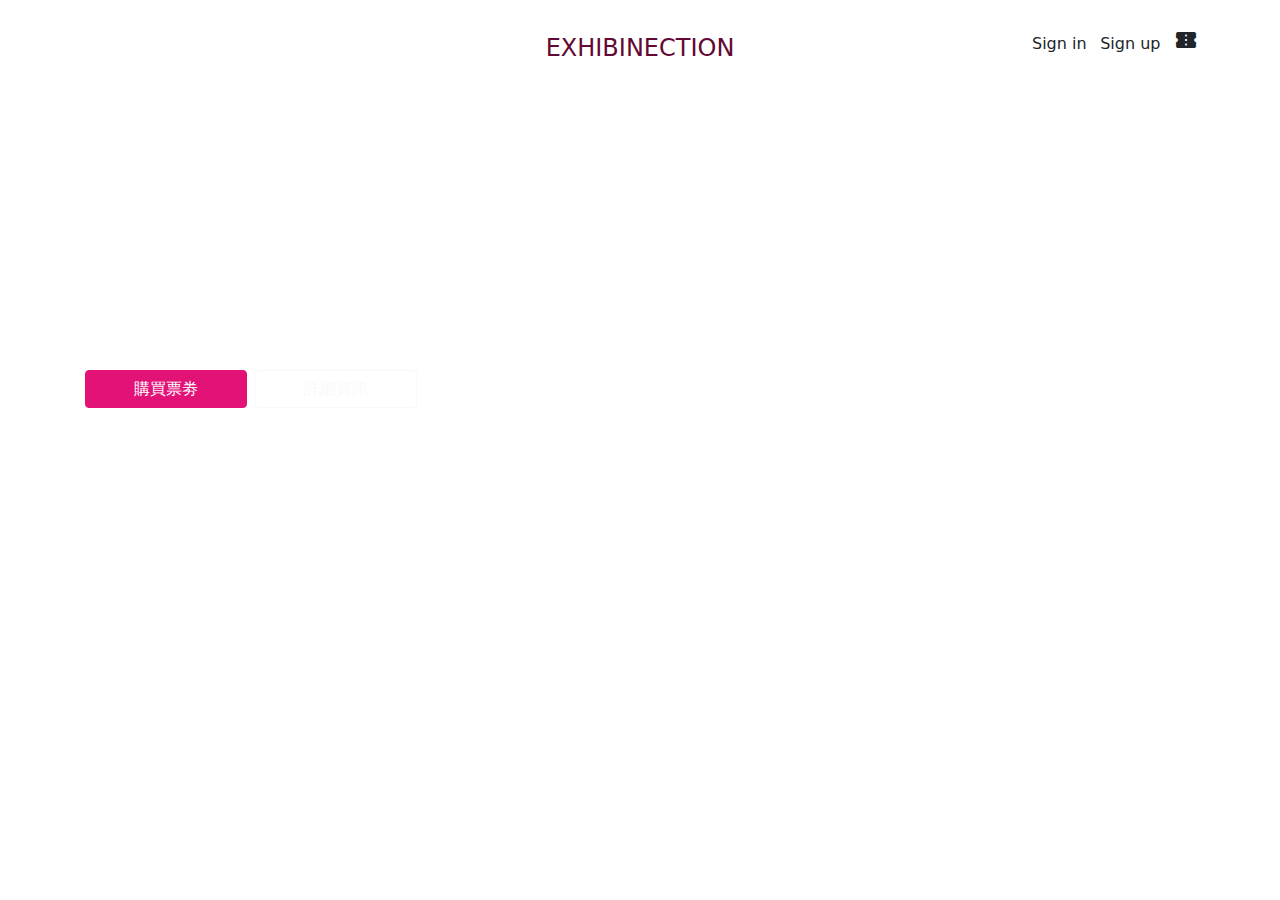
==== index.html @ f2b7a9b5 "Update 2021-08-12T16:25:32.606Z" ====
<!DOCTYPE html>
<html lang="en">

  <head>
    <meta charset="UTF-8">
    <meta name="viewport" content="width=device-width, initial-scale=1.0">
    <meta http-equiv="X-UA-Compatible" content="ie=edge">
    <title>Boostrap Index</title>
    <link href="https://fonts.googleapis.com/icon?family=Material+Icons+Outlined" rel="stylesheet">
    <link href="https://fonts.googleapis.com/icon?family=Material+Icons" rel="stylesheet">
    <link rel="stylesheet" href="https://cdnjs.cloudflare.com/ajax/libs/font-awesome/5.13.0/css/all.min.css" />
    <link rel="stylesheet" href="./assets/style/all.css">
  </head>

  <body>
    <header>
      <div class="container pt-6 pb-6">
        <div class="row justify-content-end align-items-center">
          <h1 class="col-md-8 text-primary text-center">EXHIBINECTION</h1>
          <ul class="col-md-2 d-flex justify-content-between align-items-center list-unstyled">
            <li><a href="#" class="text-dark">Sign in</a></li>
            <li><a href="#" class="text-dark">Sign up</a></li>
            <li><a href="#" class="text-dark"><span class="material-icons">
              confirmation_number
              </span></a></li>
          </ul>
        </div>
      </div>
      <div class="row">
        <div class="banner col-md-12 d-flex align-items-center">
          <div class="container d-flex flex-column">
            <h2 class="text-white fw-bold fz-2 mb-2">台北當代藝術展</h2>
            <p class="text-white fw-bold fz-20 mb-3">01 JUN - 31 OCT</p>
            <div class="d-flex">
              <button type="button" class="btn btn-pink me-2 ps-5 pe-5">購買票劵</button>
              <button type="button" class="btn btn-outline-light ps-5 pe-5">詳細資訊</button>
            </div>
          </div>
        </div>
      </div>
    </header>

    
<div class="container">

</div>


    <footer class="footer">
    </footer>

    <script src="./assets/js/vendors.js"></script>
    <script src="./assets/js/all.js"></script>
  </body>

</html>
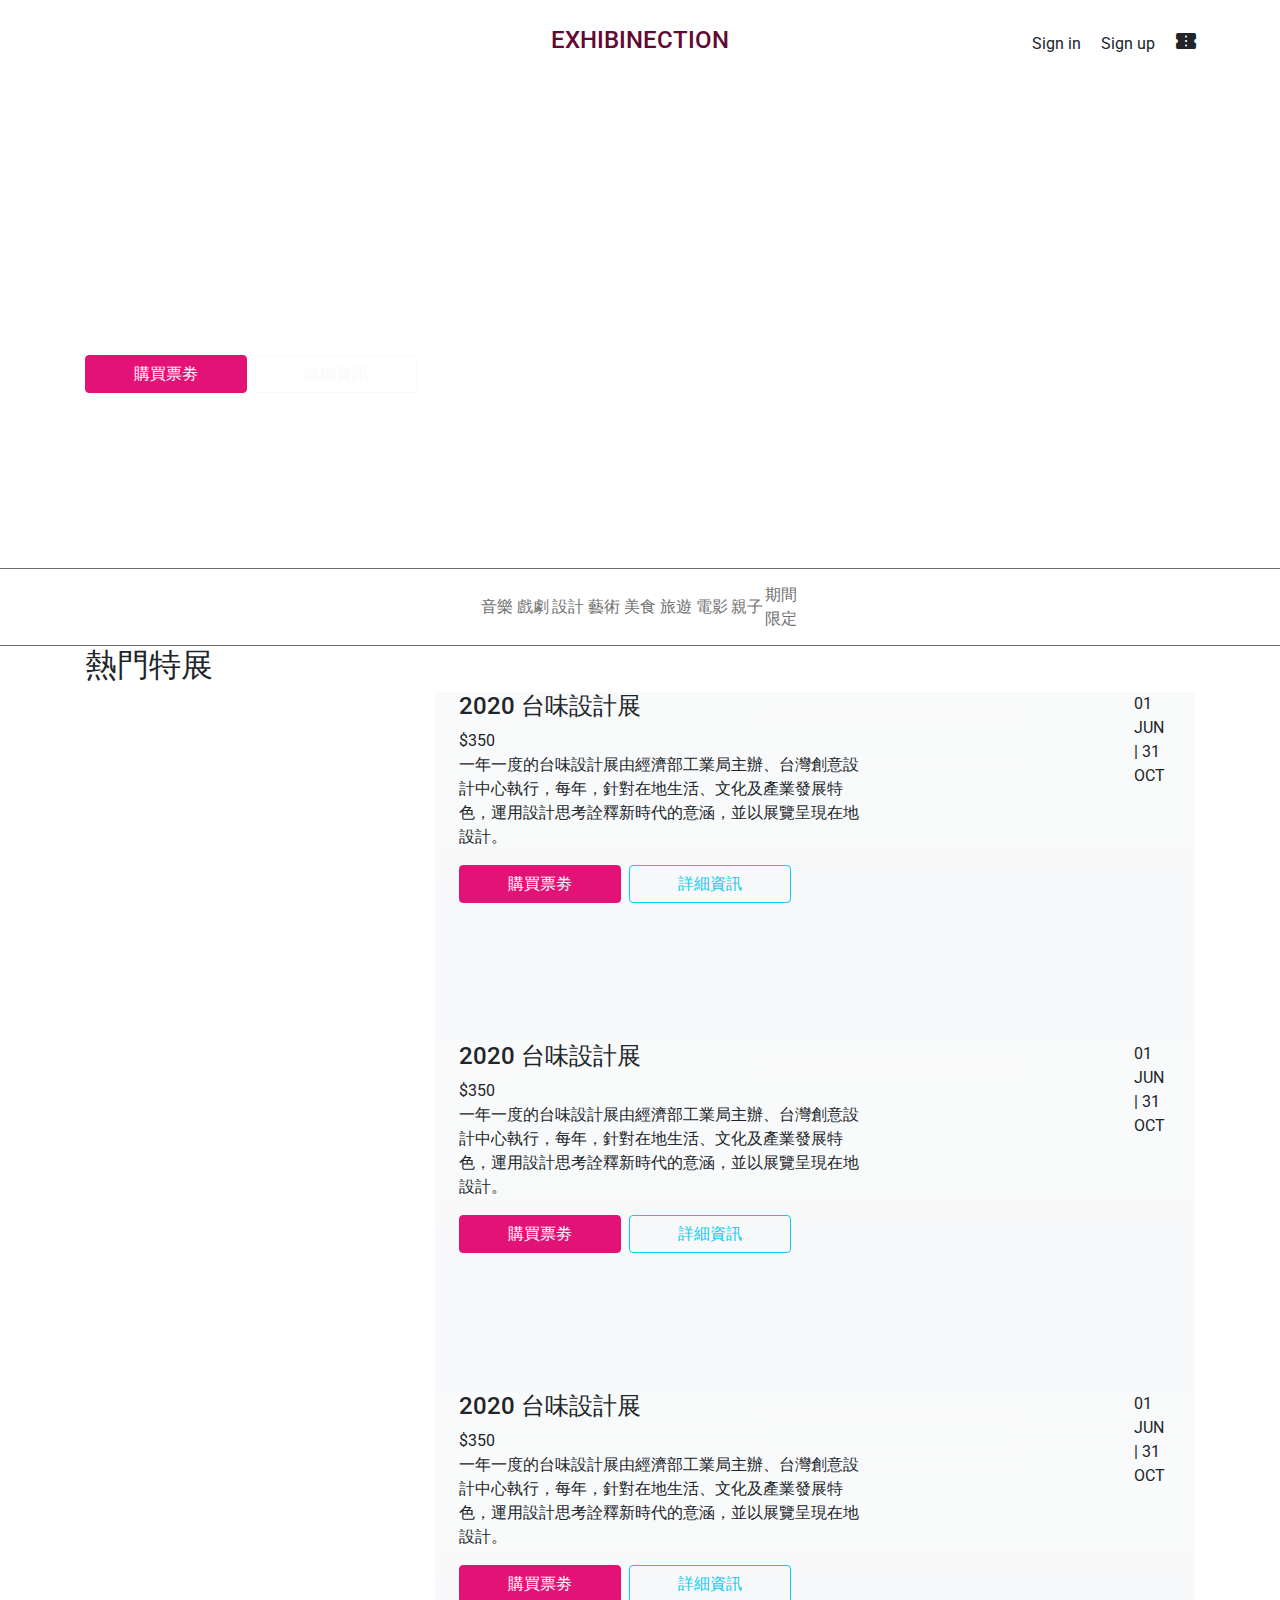
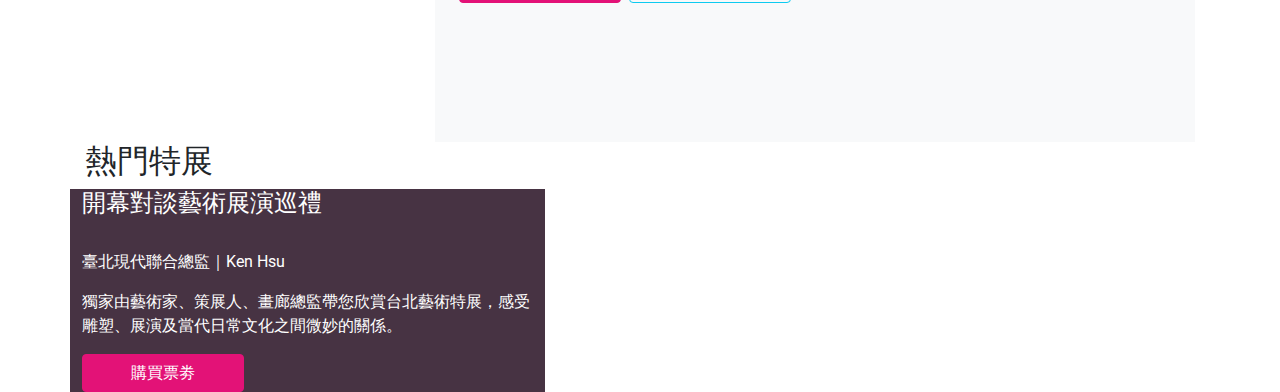
==== commit 44cdadb2: "Update 2021-08-13T16:10:52.400Z" ====
--- a/index.html
+++ b/index.html
@@ -1,56 +1,149 @@
 <!DOCTYPE html>
 <html lang="en">
 
-  <head>
-    <meta charset="UTF-8">
-    <meta name="viewport" content="width=device-width, initial-scale=1.0">
-    <meta http-equiv="X-UA-Compatible" content="ie=edge">
-    <title>Boostrap Index</title>
-    <link href="https://fonts.googleapis.com/icon?family=Material+Icons+Outlined" rel="stylesheet">
-    <link href="https://fonts.googleapis.com/icon?family=Material+Icons" rel="stylesheet">
-    <link rel="stylesheet" href="https://cdnjs.cloudflare.com/ajax/libs/font-awesome/5.13.0/css/all.min.css" />
-    <link rel="stylesheet" href="./assets/style/all.css">
-  </head>
+<head>
+  <meta charset="UTF-8">
+  <meta name="viewport" content="width=device-width, initial-scale=1.0">
+  <meta http-equiv="X-UA-Compatible" content="ie=edge">
+  <title>
+    Boostrap Index
+  </title>
+  <link rel="preconnect" href="https://fonts.googleapis.com">
+  <link rel="preconnect" href="https://fonts.gstatic.com" crossorigin>
+  <link
+    href="https://fonts.googleapis.com/css2?family=Roboto:ital,wght@0,400;0,500;0,700;1,300;1,400;1,500;1,700&display=swap"
+    rel="stylesheet">
+  <link href="https://fonts.googleapis.com/icon?family=Material+Icons+Outlined" rel="stylesheet">
+  <link href="https://fonts.googleapis.com/icon?family=Material+Icons" rel="stylesheet">
+  <link rel="stylesheet" href="https://cdnjs.cloudflare.com/ajax/libs/font-awesome/5.13.0/css/all.min.css" />
+  <link rel="stylesheet" href="./assets/style/all.css">
+</head>
 
-  <body>
-    <header>
-      <div class="container pt-6 pb-6">
-        <div class="row justify-content-end align-items-center">
-          <h1 class="col-md-8 text-primary text-center">EXHIBINECTION</h1>
-          <ul class="col-md-2 d-flex justify-content-between align-items-center list-unstyled">
-            <li><a href="#" class="text-dark">Sign in</a></li>
-            <li><a href="#" class="text-dark">Sign up</a></li>
-            <li><a href="#" class="text-dark"><span class="material-icons">
-              confirmation_number
+<body>
+  <header>
+    <div class="container pt-6 pb-6">
+      <div class="row justify-content-end align-items-center">
+        <h1 class="col-md-8 text-primary text-center">EXHIBINECTION</h1>
+        <ul class="col-md-2 d-flex justify-content-between align-items-center list-unstyled">
+          <li><a href="#" class="text-dark">Sign in</a></li>
+          <li><a href="#" class="text-dark">Sign up</a></li>
+          <li><a href="#" class="text-dark"><span class="material-icons">
+                confirmation_number
               </span></a></li>
-          </ul>
-        </div>
+        </ul>
       </div>
-      <div class="row">
-        <div class="banner col-md-12 d-flex align-items-center">
-          <div class="container d-flex flex-column">
-            <h2 class="text-white fw-bold fz-2 mb-2">台北當代藝術展</h2>
-            <p class="text-white fw-bold fz-20 mb-3">01 JUN - 31 OCT</p>
-            <div class="d-flex">
-              <button type="button" class="btn btn-pink me-2 ps-5 pe-5">購買票劵</button>
-              <button type="button" class="btn btn-outline-light ps-5 pe-5">詳細資訊</button>
-            </div>
+    </div>
+    <div class="row">
+      <div class="banner col-md-12 d-flex align-items-center">
+        <div class="container d-flex flex-column">
+          <h2 class="text-white fw-bold fz-2 mb-2">台北當代藝術展</h2>
+          <p class="text-white fw-bold fz-20 mb-3">01 JUN - 31 OCT</p>
+          <div class="d-flex">
+            <button type="button" class="btn btn-pink me-2 ps-5 pe-5">購買票劵</button>
+            <button type="button" class="btn btn-outline-light ps-5 pe-5">詳細資訊</button>
           </div>
         </div>
       </div>
-    </header>
+    </div>
+    <div class="row border border-gray70 d-flex justify-content-around align-items-center">
+      <ul class="menulist col-md-8 d-flex justify-content-around align-items-center list-unstyled">
+        <li><a href="#">音樂</a></li>
+        <li><a href="#">戲劇</a></li>
+        <li><a href="#">設計</a></li>
+        <li><a href="#">藝術</a></li>
+        <li><a href="#">美食</a></li>
+        <li><a href="#">旅遊</a></li>
+        <li><a href="#">電影</a></li>
+        <li><a href="#">親子</a></li>
+        <li><a href="#">期間限定</a></li>
+      </ul>
+    </div>
+  </header>
 
-    
+  
 <div class="container">
-
+    <h2>熱門特展</h2>
+    <div class="row">
+        <div class="col-md-4 product__0"></div>
+        <div class="row col-md-8 justify-content-between bg-light bg-gradient">
+            <div class="col-md-7">
+                <h4>2020 台味設計展</h4>
+                <span>$350</span>
+                <p>
+                    一年一度的台味設計展由經濟部工業局主辦、台灣創意設計中心執行，每年，針對在地生活、文化及產業發展特色，運用設計思考詮釋新時代的意涵，並以展覽呈現在地設計。
+                </p>
+                <div class="d-flex">
+                    <button type="button" class="btn btn-pink me-2 ps-5 pe-5">購買票劵</button>
+                    <button type="button" class="btn btn-outline-info ps-5 pe-5">詳細資訊</button>
+                  </div>
+            </div>
+            <div class="col-md-1">
+                <p>01 JUN | 31 OCT</p>
+                <img src="https://raw.githubusercontent.com/hexschool/webLayoutTraining1st/master/exhibition-week6/facebook-24px.svg" alt="">
+            </div>
+        </div>
+    </div>
+    <div class="row">
+        <div class="col-md-4 product__1"></div>
+        <div class="row col-md-8 justify-content-between bg-light bg-gradient">
+            <div class="col-md-7">
+                <h4>2020 台味設計展</h4>
+                <span>$350</span>
+                <p>
+                    一年一度的台味設計展由經濟部工業局主辦、台灣創意設計中心執行，每年，針對在地生活、文化及產業發展特色，運用設計思考詮釋新時代的意涵，並以展覽呈現在地設計。
+                </p>
+                <div class="d-flex">
+                    <button type="button" class="btn btn-pink me-2 ps-5 pe-5">購買票劵</button>
+                    <button type="button" class="btn btn-outline-info ps-5 pe-5">詳細資訊</button>
+                  </div>
+            </div>
+            <div class="col-md-1">
+                <p>01 JUN | 31 OCT</p>
+                <img src="https://raw.githubusercontent.com/hexschool/webLayoutTraining1st/master/exhibition-week6/facebook-24px.svg" alt="">
+            </div>
+        </div>
+    </div>
+    <div class="row">
+        <div class="col-md-4 product__2"></div>
+        <div class="row col-md-8 justify-content-between bg-light bg-gradient">
+            <div class="col-md-7">
+                <h4>2020 台味設計展</h4>
+                <span>$350</span>
+                <p>
+                    一年一度的台味設計展由經濟部工業局主辦、台灣創意設計中心執行，每年，針對在地生活、文化及產業發展特色，運用設計思考詮釋新時代的意涵，並以展覽呈現在地設計。
+                </p>
+                <div class="d-flex">
+                    <button type="button" class="btn btn-pink me-2 ps-5 pe-5">購買票劵</button>
+                    <button type="button" class="btn btn-outline-info ps-5 pe-5">詳細資訊</button>
+                  </div>
+            </div>
+            <div class="col-md-1">
+                <p>01 JUN | 31 OCT</p>
+                <img src="https://raw.githubusercontent.com/hexschool/webLayoutTraining1st/master/exhibition-week6/facebook-24px.svg" alt="">
+            </div>
+        </div>
+    </div>
+    <h2>熱門特展</h2>
+    <div class="row banner__2">
+        <div class="col-md-5 bg-purple text-white">
+            <div class="d-flex">
+                <h4>開幕對談</h4>
+                <h4>藝術展演巡禮</h4>
+            </div>
+            <img src="https://raw.githubusercontent.com/hexschool/webLayoutTraining1st/master/exhibition-week6/people.png" alt="">
+            <p>臺北現代聯合總監｜Ken Hsu</p>
+            <p>獨家由藝術家、策展人、畫廊總監帶您欣賞台北藝術特展，感受雕塑、展演及當代日常文化之間微妙的關係。</p>
+            <button type="button" class="btn btn-pink me-2 ps-5 pe-5">購買票劵</button>
+        </div>
+        <div class="col-md-7"></div>
+    </div>
 </div>
-
 
     <footer class="footer">
     </footer>
 
     <script src="./assets/js/vendors.js"></script>
     <script src="./assets/js/all.js"></script>
-  </body>
+</body>
 
 </html>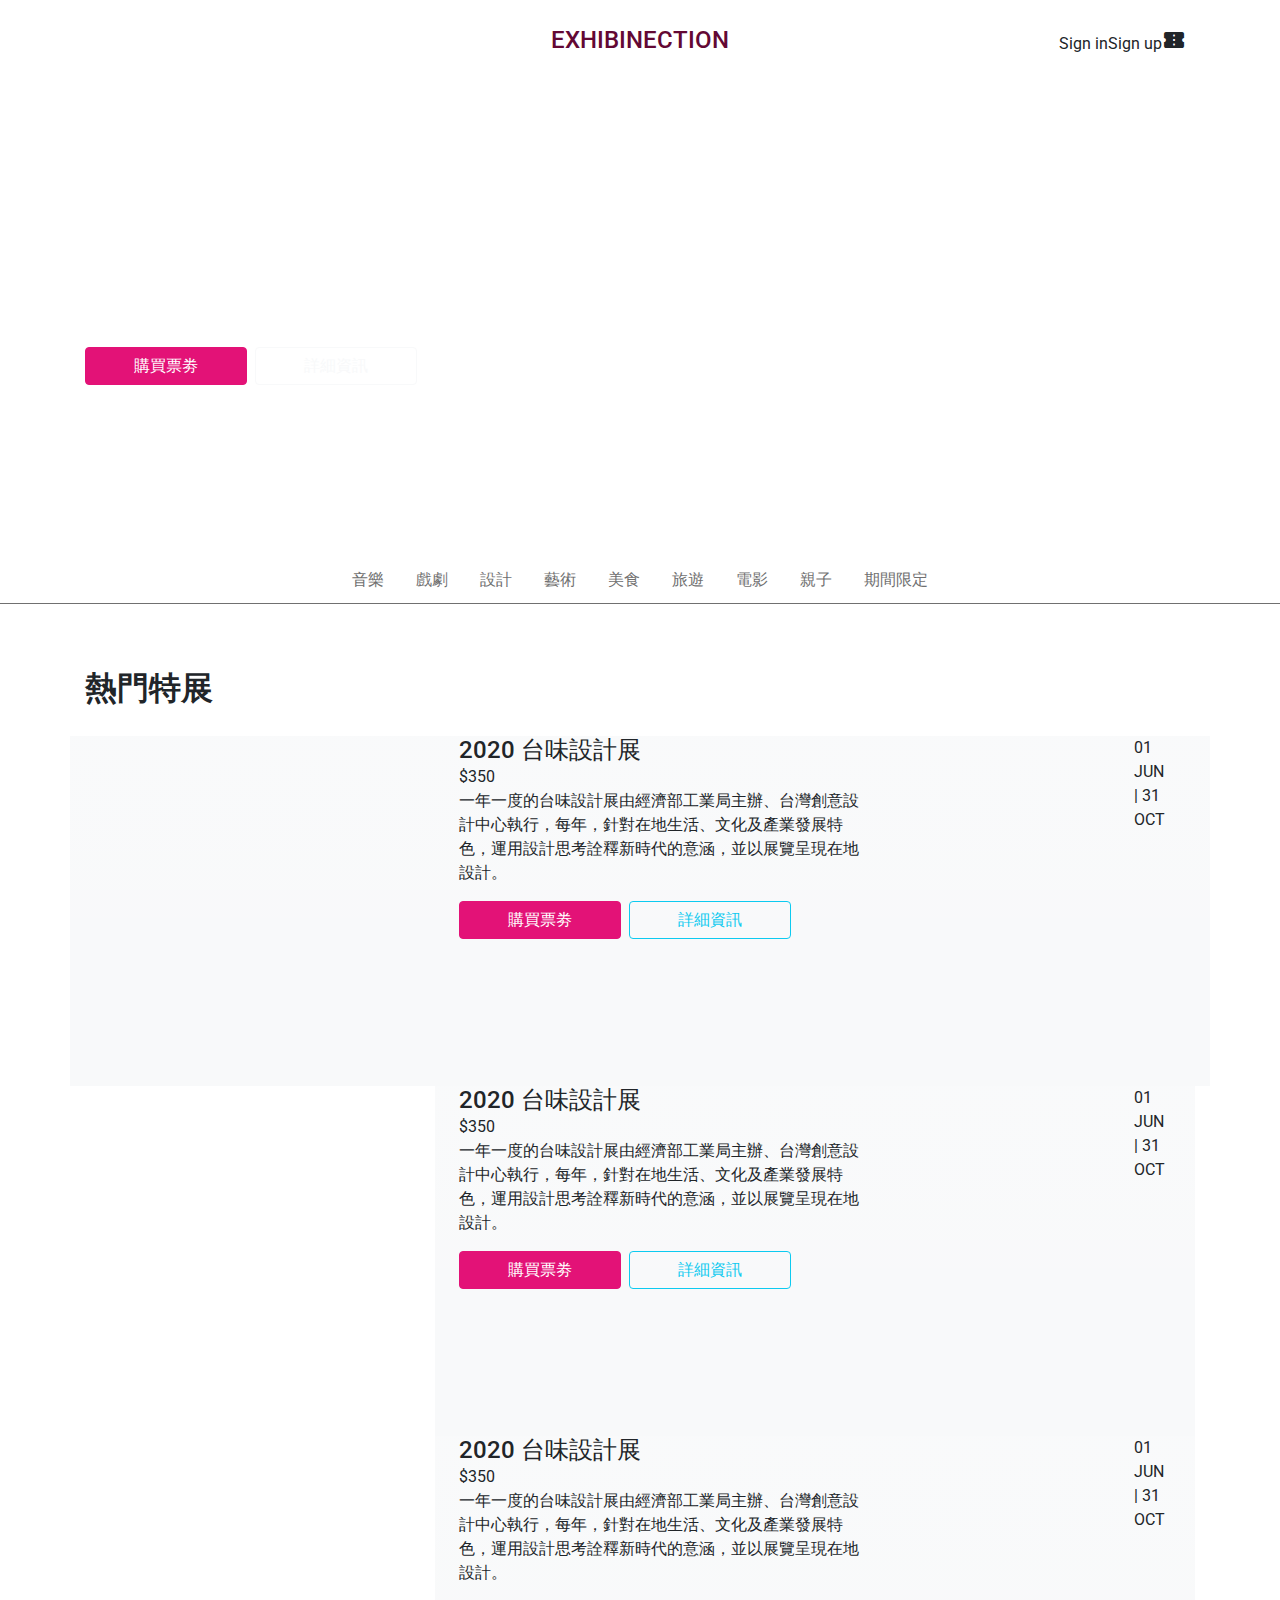
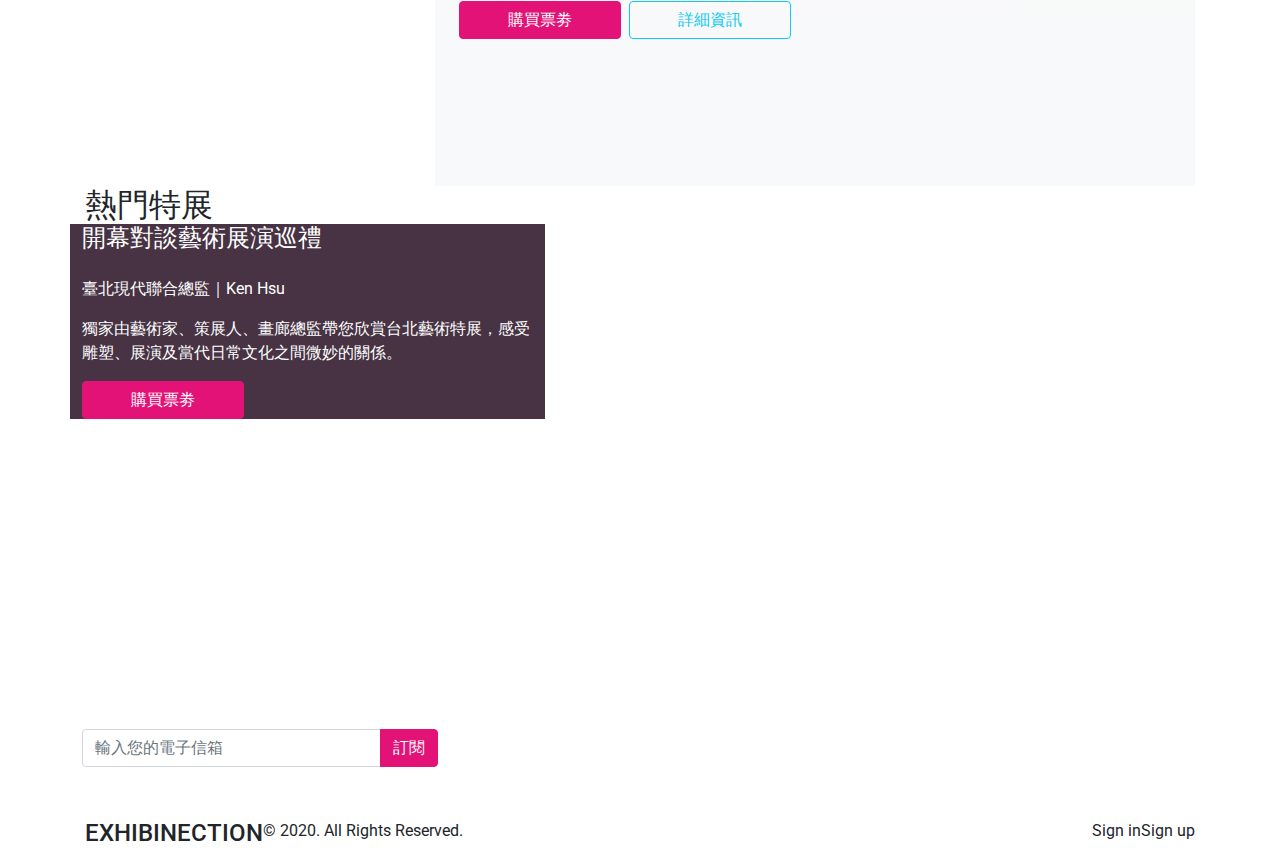
==== commit 6fa932f3: "Update 2021-08-14T08:06:49.112Z" ====
--- a/index.html
+++ b/index.html
@@ -21,51 +21,47 @@
 
 <body>
   <header>
-    <div class="container pt-6 pb-6">
-      <div class="row justify-content-end align-items-center">
-        <h1 class="col-md-8 text-primary text-center">EXHIBINECTION</h1>
-        <ul class="col-md-2 d-flex justify-content-between align-items-center list-unstyled">
-          <li><a href="#" class="text-dark">Sign in</a></li>
-          <li><a href="#" class="text-dark">Sign up</a></li>
-          <li><a href="#" class="text-dark"><span class="material-icons">
-                confirmation_number
-              </span></a></li>
-        </ul>
-      </div>
+    <div class="container d-flex justify-content-center pt-6 pb-6 position-relative">
+      <h1 class="text-primary text-center">EXHIBINECTION</h1>
+      <ul class="sign-menu d-flex justify-content-between align-items-center list-unstyled">
+        <li><a href="#" class="text-dark d-none d-md-block">Sign in</a></li>
+        <li><a href="#" class="text-dark d-none d-md-block">Sign up</a></li>
+        <li><a href="#" class="text-dark"><span class="material-icons">
+              confirmation_number
+            </span></a></li>
+      </ul>
     </div>
-    <div class="row">
-      <div class="banner col-md-12 d-flex align-items-center">
-        <div class="container d-flex flex-column">
-          <h2 class="text-white fw-bold fz-2 mb-2">台北當代藝術展</h2>
-          <p class="text-white fw-bold fz-20 mb-3">01 JUN - 31 OCT</p>
-          <div class="d-flex">
-            <button type="button" class="btn btn-pink me-2 ps-5 pe-5">購買票劵</button>
-            <button type="button" class="btn btn-outline-light ps-5 pe-5">詳細資訊</button>
-          </div>
+    <div class="banner w-100 d-flex align-items-md-center align-items-end">
+      <div class="container d-flex flex-column mb-7 mb-md-0">
+        <h2 class="text-white fw-bold fs-2 mb-2">台北當代藝術展</h2>
+        <p class="text-white fw-bold fs-20 mb-3">01 JUN - 31 OCT</p>
+        <div class="d-flex">
+          <button type="button" class="btn btn-pink me-3 me-md-2 ps-5 pe-5">購買票劵</button>
+          <button type="button" class="btn btn-outline-light ps-5 pe-5">詳細資訊</button>
         </div>
       </div>
     </div>
-    <div class="row border border-gray70 d-flex justify-content-around align-items-center">
-      <ul class="menulist col-md-8 d-flex justify-content-around align-items-center list-unstyled">
-        <li><a href="#">音樂</a></li>
-        <li><a href="#">戲劇</a></li>
-        <li><a href="#">設計</a></li>
-        <li><a href="#">藝術</a></li>
-        <li><a href="#">美食</a></li>
-        <li><a href="#">旅遊</a></li>
-        <li><a href="#">電影</a></li>
-        <li><a href="#">親子</a></li>
-        <li><a href="#">期間限定</a></li>
-      </ul>
+    <div class="nav-scroller mb-9 mb-md-10">
+      <nav class="container nav justify-content-md-center" aria-label="Secondary navigation">
+        <a class="nav-link active" aria-current="page" href="#">音樂</a>
+        <a class="nav-link" href="#">戲劇</a>
+        <a class="nav-link" href="#">設計</a>
+        <a class="nav-link" href="#">藝術</a>
+        <a class="nav-link" href="#">美食</a>
+        <a class="nav-link" href="#">旅遊</a>
+        <a class="nav-link" href="#">電影</a>
+        <a class="nav-link" href="#">親子</a>
+        <a class="nav-link" href="#">期間限定</a>
+      </nav>
     </div>
   </header>
 
   
 <div class="container">
-    <h2>熱門特展</h2>
-    <div class="row">
+    <h2 class="fw-bold fs-7 lh-3 mb-2 mb-md-4">熱門特展</h2>
+    <div class="row bg-light bg-gradient">
         <div class="col-md-4 product__0"></div>
-        <div class="row col-md-8 justify-content-between bg-light bg-gradient">
+        <div class="row col-md-8 justify-content-between ">
             <div class="col-md-7">
                 <h4>2020 台味設計展</h4>
                 <span>$350</span>
@@ -93,7 +89,7 @@
                     一年一度的台味設計展由經濟部工業局主辦、台灣創意設計中心執行，每年，針對在地生活、文化及產業發展特色，運用設計思考詮釋新時代的意涵，並以展覽呈現在地設計。
                 </p>
                 <div class="d-flex">
-                    <button type="button" class="btn btn-pink me-2 ps-5 pe-5">購買票劵</button>
+                    <button type="button" class="btn btn-pink me-3 me-md-2 ps-5 pe-5">購買票劵</button>
                     <button type="button" class="btn btn-outline-info ps-5 pe-5">詳細資訊</button>
                   </div>
             </div>
@@ -140,6 +136,32 @@
 </div>
 
     <footer class="footer">
+      <div class="foot-banner d-flex align-items-end pb-8">
+        <div class="container">
+          <div class="row">
+            <div class="col-12 col-md-4 text-white">
+              <h2>想收到最新消息嗎？ 快訂閱我們！</h2>
+              <div class="input-group mb-3">
+                <input type="text" class="form-control" placeholder="輸入您的電子信箱" aria-label="Recipient's username"
+                  aria-describedby="button-addon2">
+                <button class="btn btn-pink" type="button" id="button-addon2">訂閱</button>
+              </div>
+            </div>
+          </div>
+        </div>
+      </div>
+      <div class="container">
+        <div class="d-flex justify-content-between">
+          <div class="d-flex">
+            <h4>EXHIBINECTION</h4>
+            <p>© 2020. All Rights Reserved.</p>
+          </div>
+          <ul class="d-flex list-unstyled">
+            <li><a href="#" class="text-dark">Sign in</a></li>
+            <li><a href="#" class="text-dark">Sign up</a></li>
+          </ul>
+        </div>
+      </div>
     </footer>
 
     <script src="./assets/js/vendors.js"></script>
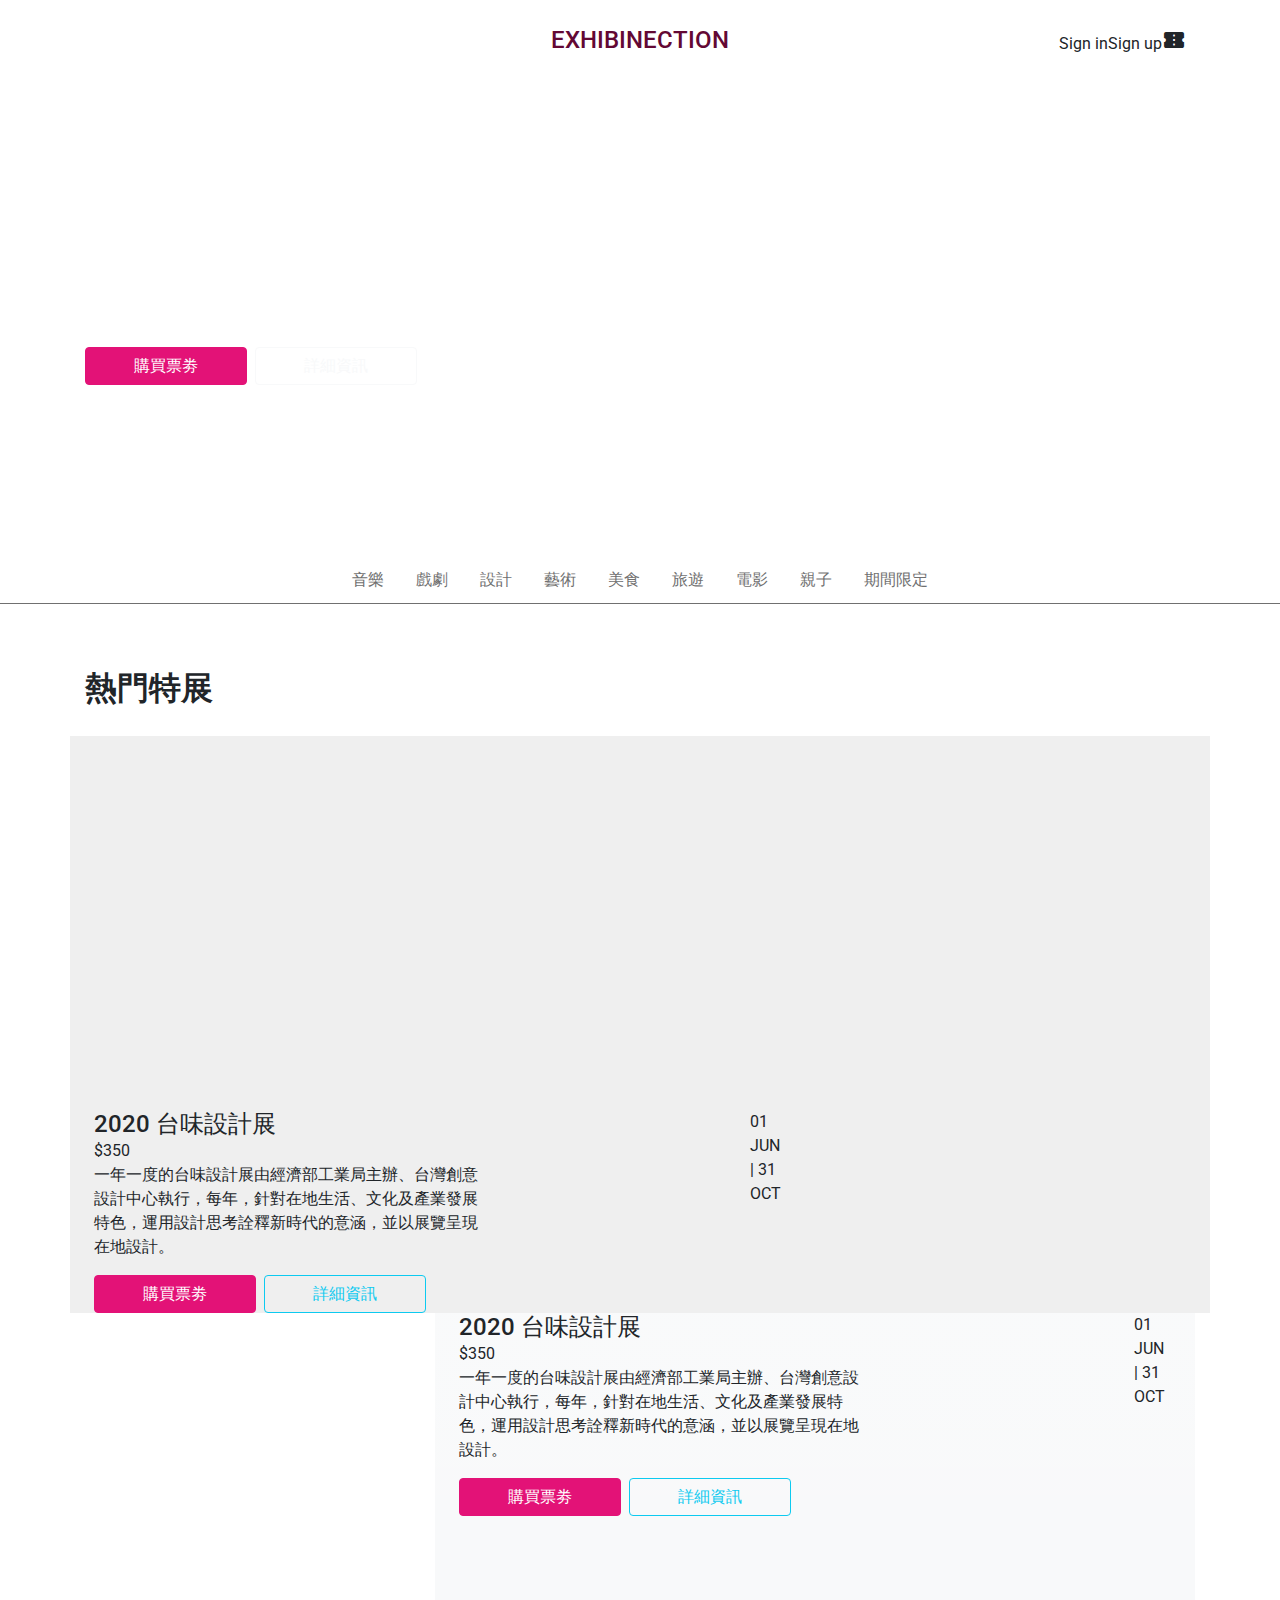
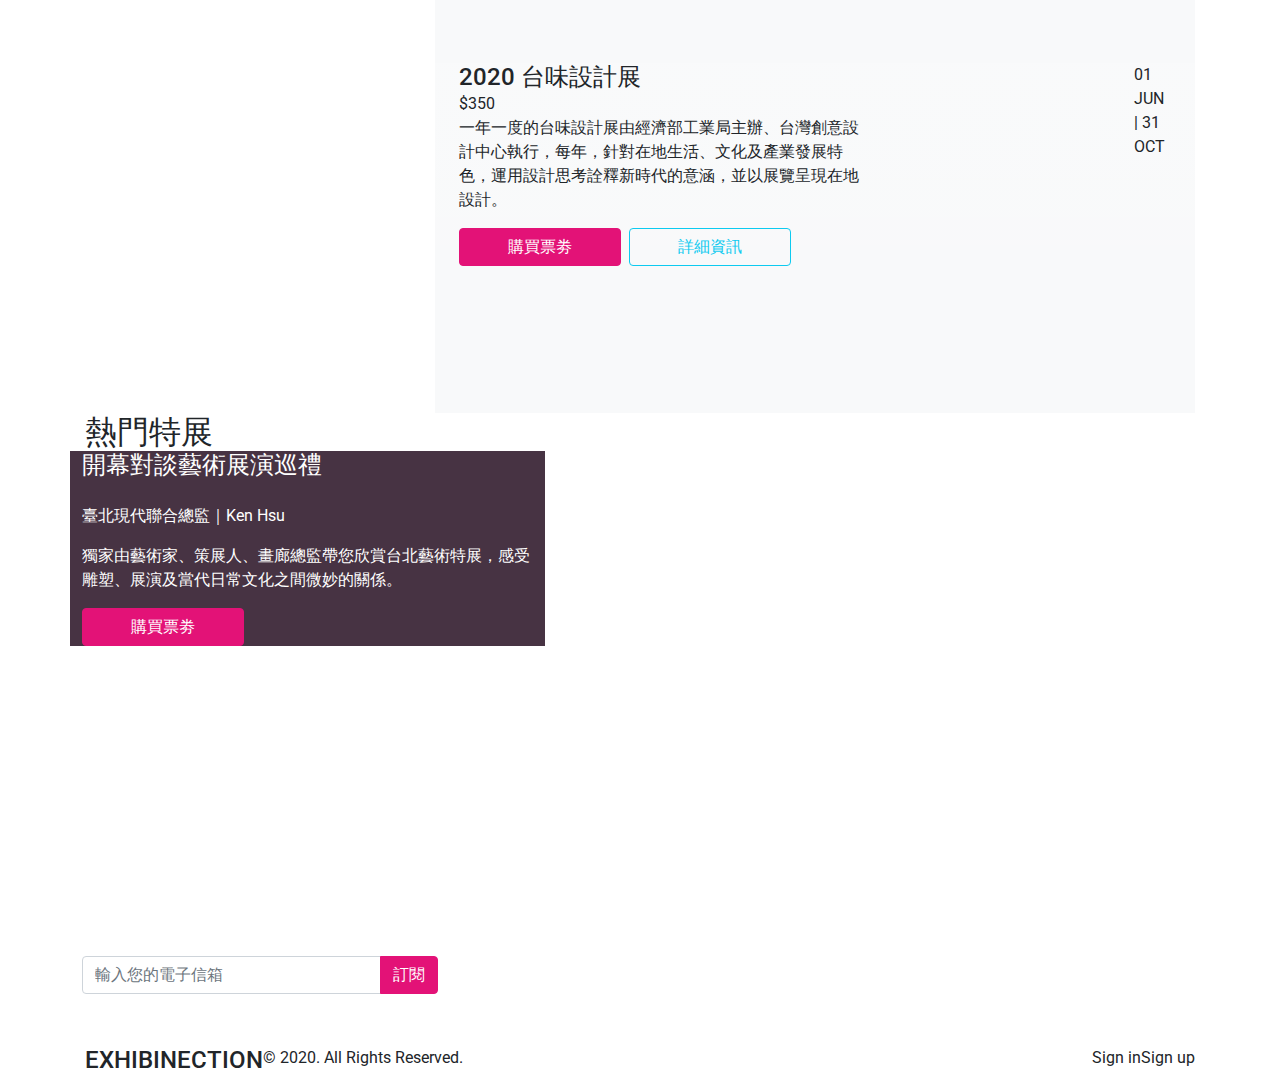
==== commit 8ce2b517: "Update 2021-08-14T08:25:40.712Z" ====
--- a/index.html
+++ b/index.html
@@ -59,8 +59,8 @@
   
 <div class="container">
     <h2 class="fw-bold fs-7 lh-3 mb-2 mb-md-4">熱門特展</h2>
-    <div class="row bg-light bg-gradient">
-        <div class="col-md-4 product__0"></div>
+    <div class="row bg-lightgray pt-4">
+        <div class="col-12 product__0"></div>
         <div class="row col-md-8 justify-content-between ">
             <div class="col-md-7">
                 <h4>2020 台味設計展</h4>
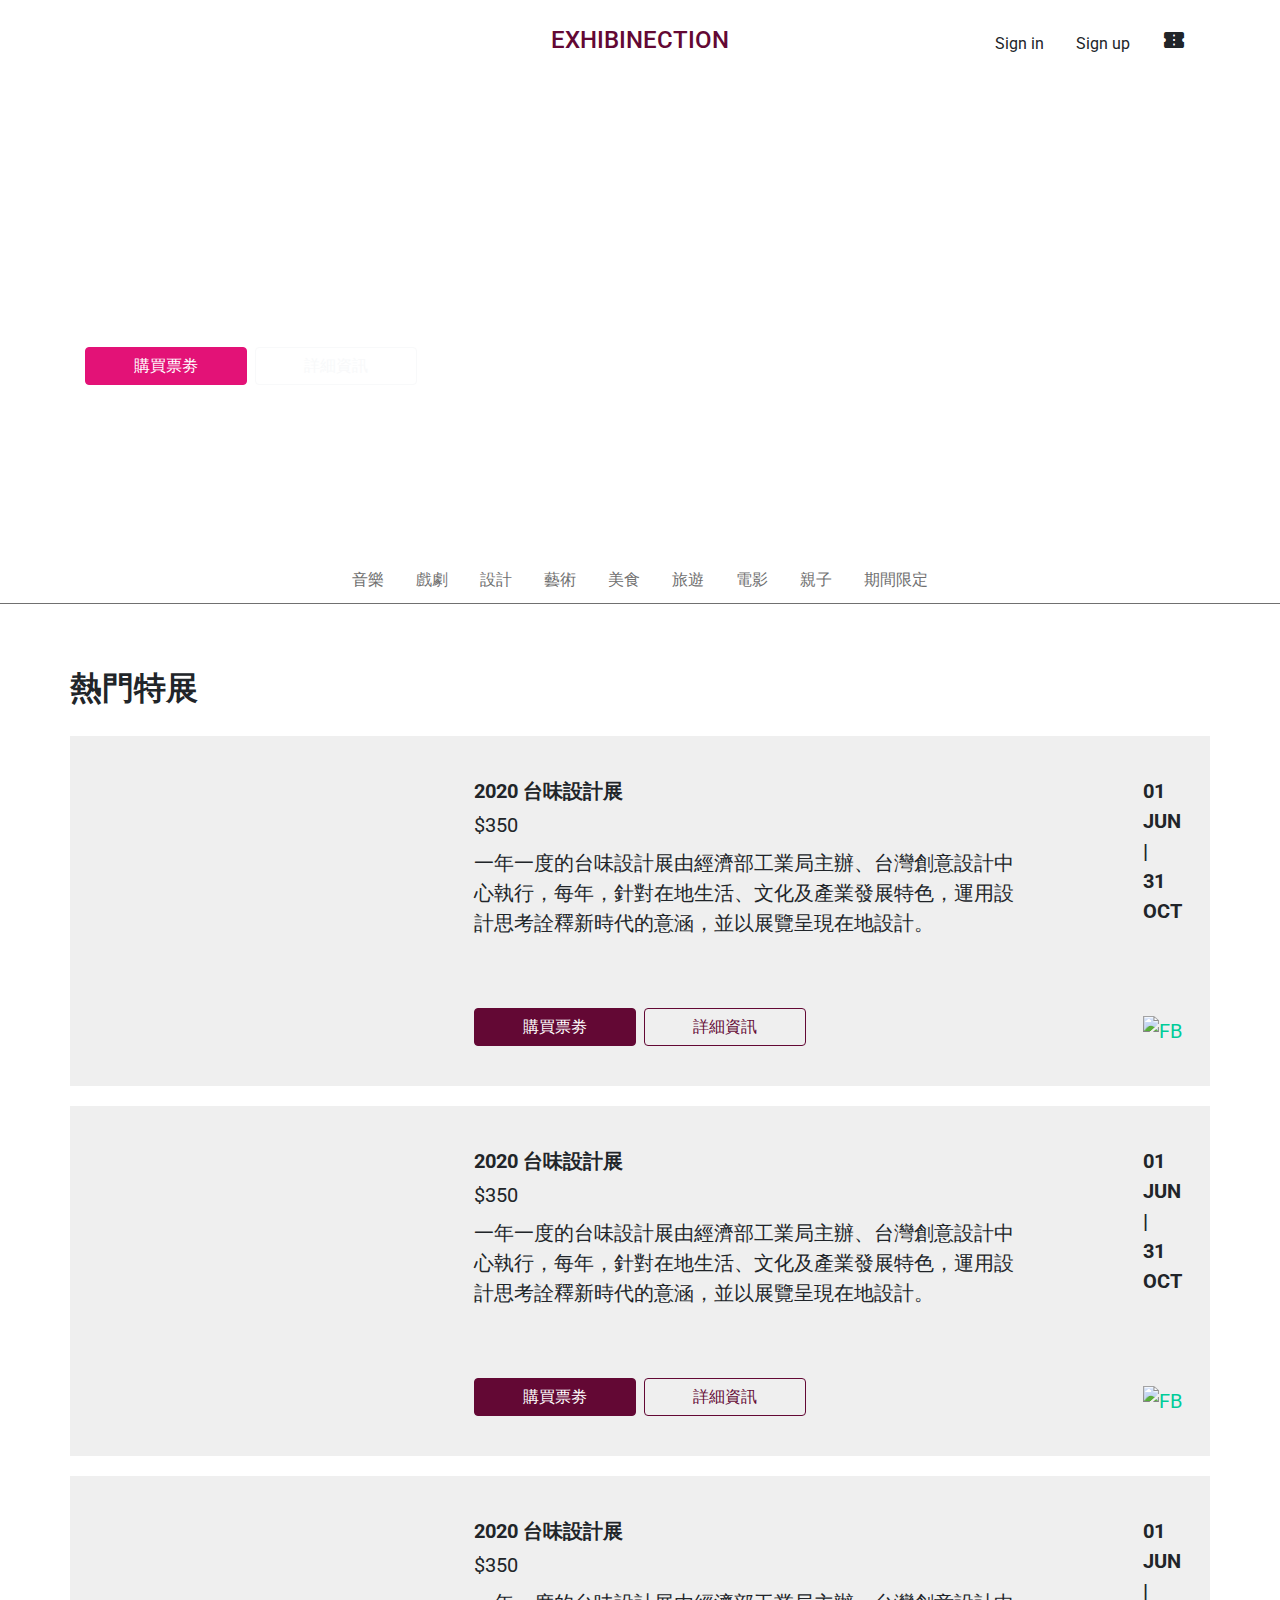
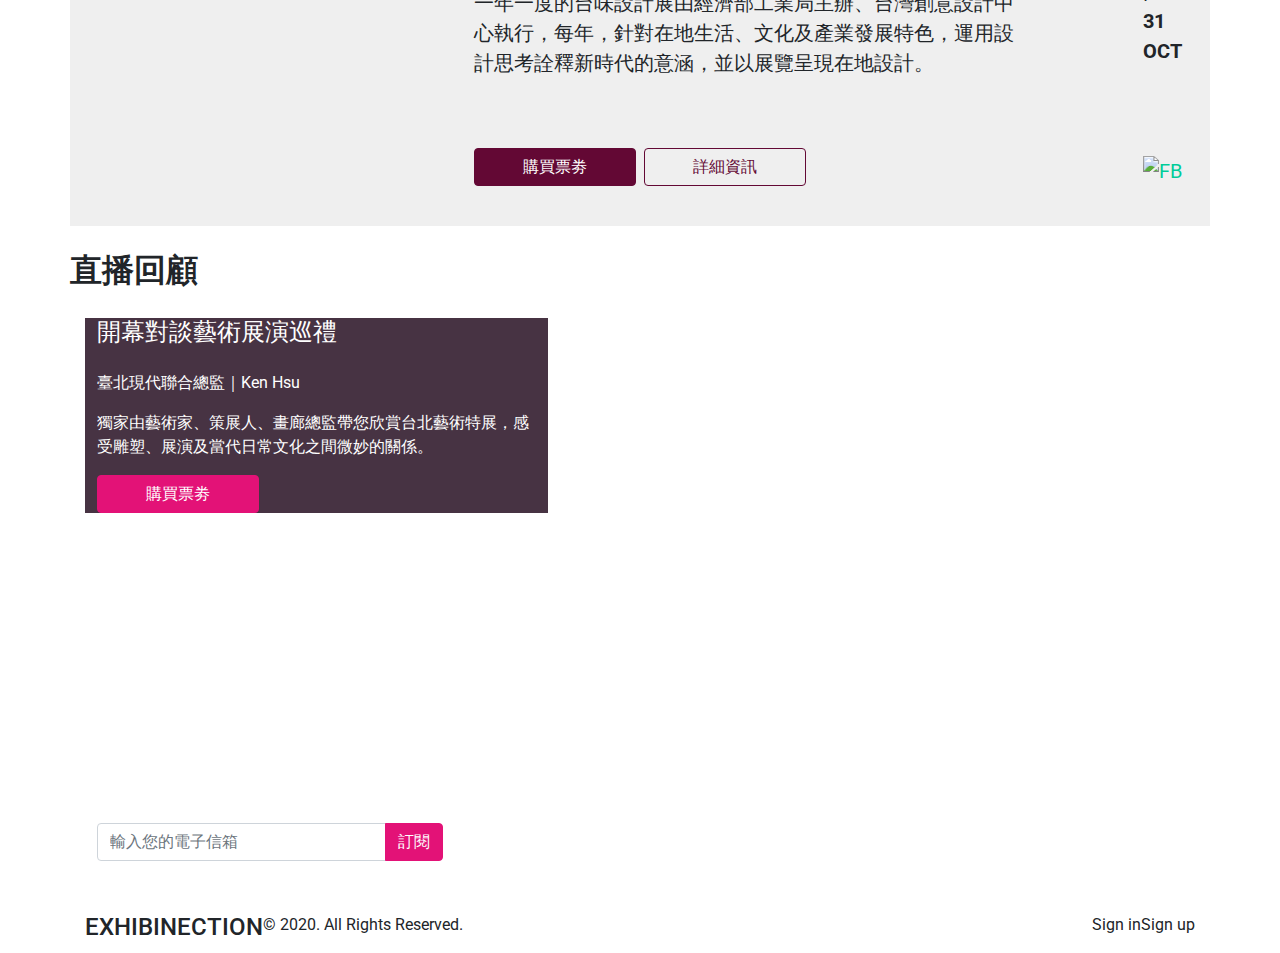
==== commit 851db6fa: "Update 2021-08-14T15:22:46.252Z" ====
--- a/index.html
+++ b/index.html
@@ -24,8 +24,8 @@
     <div class="container d-flex justify-content-center pt-6 pb-6 position-relative">
       <h1 class="text-primary text-center">EXHIBINECTION</h1>
       <ul class="sign-menu d-flex justify-content-between align-items-center list-unstyled">
-        <li><a href="#" class="text-dark d-none d-md-block">Sign in</a></li>
-        <li><a href="#" class="text-dark d-none d-md-block">Sign up</a></li>
+        <li><a href="#" class="text-dark d-none d-md-block me-md-12">Sign in</a></li>
+        <li><a href="#" class="text-dark d-none d-md-block me-md-12">Sign up</a></li>
         <li><a href="#" class="text-dark"><span class="material-icons">
               confirmation_number
             </span></a></li>
@@ -58,75 +58,100 @@
 
   
 <div class="container">
-    <h2 class="fw-bold fs-7 lh-3 mb-2 mb-md-4">熱門特展</h2>
-    <div class="row bg-lightgray pt-4">
-        <div class="col-12 product__0"></div>
-        <div class="row col-md-8 justify-content-between ">
-            <div class="col-md-7">
-                <h4>2020 台味設計展</h4>
-                <span>$350</span>
-                <p>
-                    一年一度的台味設計展由經濟部工業局主辦、台灣創意設計中心執行，每年，針對在地生活、文化及產業發展特色，運用設計思考詮釋新時代的意涵，並以展覽呈現在地設計。
-                </p>
+    <h2 class="fw-bold fs-7 lh-3 ml-15 mb-2 mb-md-4">熱門特展</h2>
+    <div class="row bg-lightgray pe-md-0 ps-md-0 pt-4 pb-4 pt-md-0 pb-md-0 mb-3 mb-md-9 position-relative">
+        <div class="col-12 col-md-4 product__0 mb-2 mb-md-0"></div>
+        <div class="col-12 col-md-6 justify-content-md-between ps-0 pe-0 ps-md-4">
+            <div class="product-text ps-0 pe-0 pt-md-4 pb-md-4 pt-lg-11 pb-lg-11 d-md-flex flex-md-column justify-content-md-between align-items-between">
+                <div>
+                    <div class="d-flex justify-content-between">
+                        <h4 class="fs-20 fw-bold lh-30 mb-1">2020 台味設計展</h4>
+                        <a class="d-md-none" href="#"><img src="https://raw.githubusercontent.com/hexschool/webLayoutTraining1st/master/exhibition-week6/facebook-24px.svg"
+                            alt="FB"></a>
+                        <p class="mb-0 fw-bold d-md-none">01 JUN | 31 OCT</p>
+                    </div>
+                    <p class="mb-2">$350</p>
+                    <p class="mb-md-11">
+                        一年一度的台味設計展由經濟部工業局主辦、台灣創意設計中心執行，每年，針對在地生活、文化及產業發展特色，運用設計思考詮釋新時代的意涵，並以展覽呈現在地設計。
+                    </p>
+                </div>
                 <div class="d-flex">
-                    <button type="button" class="btn btn-pink me-2 ps-5 pe-5">購買票劵</button>
-                    <button type="button" class="btn btn-outline-info ps-5 pe-5">詳細資訊</button>
-                  </div>
-            </div>
-            <div class="col-md-1">
-                <p>01 JUN | 31 OCT</p>
-                <img src="https://raw.githubusercontent.com/hexschool/webLayoutTraining1st/master/exhibition-week6/facebook-24px.svg" alt="">
+                    <button type="button" class="btn btn-primary me-1 me-md-2 ps-3 pe-3 ps-md-5 pe-md-5">購買票劵</button>
+                    <button type="button" class="btn btn-outline-primary ps-3 pe-3 ps-md-5 pe-md-5">詳細資訊</button>
+                </div>
             </div>
         </div>
+        <div class="date col-md-1 offset-md-1 d-md-flex flex-md-column align-items-center justify-content-between pt-md-4 pb-md-4 pt-lg-11 pb-lg-11 d-none d-md-block">
+            <p class="mb-0 fw-bold">01<br>JUN<br>|<br>31<br>OCT</p>
+            <a href="#"><img src="https://raw.githubusercontent.com/hexschool/webLayoutTraining1st/master/exhibition-week6/facebook-24px.svg"
+                alt="FB"></a>
+        </div>
     </div>
-    <div class="row">
-        <div class="col-md-4 product__1"></div>
-        <div class="row col-md-8 justify-content-between bg-light bg-gradient">
-            <div class="col-md-7">
-                <h4>2020 台味設計展</h4>
-                <span>$350</span>
-                <p>
-                    一年一度的台味設計展由經濟部工業局主辦、台灣創意設計中心執行，每年，針對在地生活、文化及產業發展特色，運用設計思考詮釋新時代的意涵，並以展覽呈現在地設計。
-                </p>
+    <div class="row bg-lightgray pe-md-0 ps-md-0 pt-4 pb-4 pt-md-0 pb-md-0 mb-3 mb-md-9 position-relative">
+        <div class="col-12 col-md-4 product__1 mb-2 mb-md-0"></div>
+        <div class="col-12 col-md-6 justify-content-md-between ps-0 pe-0 ps-md-4">
+            <div class="product-text ps-0 pe-0 pt-md-4 pb-md-4 pt-lg-11 pb-lg-11 d-md-flex flex-md-column justify-content-md-between align-items-between">
+                <div>
+                    <div class="d-flex justify-content-between">
+                        <h4 class="fs-20 fw-bold lh-30 mb-1">2020 台味設計展</h4>
+                        <a class="d-md-none" href="#"><img src="https://raw.githubusercontent.com/hexschool/webLayoutTraining1st/master/exhibition-week6/facebook-24px.svg"
+                            alt="FB"></a>
+                        <p class="mb-0 fw-bold d-md-none">01 JUN | 31 OCT</p>
+                    </div>
+                    <p class="mb-2">$350</p>
+                    <p class="mb-md-11">
+                        一年一度的台味設計展由經濟部工業局主辦、台灣創意設計中心執行，每年，針對在地生活、文化及產業發展特色，運用設計思考詮釋新時代的意涵，並以展覽呈現在地設計。
+                    </p>
+                </div>
                 <div class="d-flex">
-                    <button type="button" class="btn btn-pink me-3 me-md-2 ps-5 pe-5">購買票劵</button>
-                    <button type="button" class="btn btn-outline-info ps-5 pe-5">詳細資訊</button>
-                  </div>
-            </div>
-            <div class="col-md-1">
-                <p>01 JUN | 31 OCT</p>
-                <img src="https://raw.githubusercontent.com/hexschool/webLayoutTraining1st/master/exhibition-week6/facebook-24px.svg" alt="">
+                    <button type="button" class="btn btn-primary me-1 me-md-2 ps-3 pe-3 ps-md-5 pe-md-5">購買票劵</button>
+                    <button type="button" class="btn btn-outline-primary ps-3 pe-3 ps-md-5 pe-md-5">詳細資訊</button>
+                </div>
             </div>
         </div>
+        <div class="date col-md-1 offset-md-1 d-md-flex flex-md-column align-items-center justify-content-between pt-md-4 pb-md-4 pt-lg-11 pb-lg-11 d-none d-md-block">
+            <p class="mb-0 fw-bold">01<br>JUN<br>|<br>31<br>OCT</p>
+            <a href="#"><img src="https://raw.githubusercontent.com/hexschool/webLayoutTraining1st/master/exhibition-week6/facebook-24px.svg"
+                alt="FB"></a>
+        </div>
     </div>
-    <div class="row">
-        <div class="col-md-4 product__2"></div>
-        <div class="row col-md-8 justify-content-between bg-light bg-gradient">
-            <div class="col-md-7">
-                <h4>2020 台味設計展</h4>
-                <span>$350</span>
-                <p>
-                    一年一度的台味設計展由經濟部工業局主辦、台灣創意設計中心執行，每年，針對在地生活、文化及產業發展特色，運用設計思考詮釋新時代的意涵，並以展覽呈現在地設計。
-                </p>
+    <div class="row bg-lightgray pe-md-0 ps-md-0 pt-4 pb-4 pt-md-0 pb-md-0 mb-3 mb-md-9 position-relative">
+        <div class="col-12 col-md-4 product__2 mb-2 mb-md-0"></div>
+        <div class="col-12 col-md-6 justify-content-md-between ps-0 pe-0 ps-md-4">
+            <div class="product-text ps-0 pe-0 pt-md-4 pb-md-4 pt-lg-11 pb-lg-11 d-md-flex flex-md-column justify-content-md-between align-items-between">
+                <div>
+                    <div class="d-flex justify-content-between">
+                        <h4 class="fs-20 fw-bold lh-30 mb-1">2020 台味設計展</h4>
+                        <a class="d-md-none" href="#"><img src="https://raw.githubusercontent.com/hexschool/webLayoutTraining1st/master/exhibition-week6/facebook-24px.svg"
+                            alt="FB"></a>
+                        <p class="mb-0 fw-bold d-md-none">01 JUN | 31 OCT</p>
+                    </div>
+                    <p class="mb-2">$350</p>
+                    <p class="mb-md-11">
+                        一年一度的台味設計展由經濟部工業局主辦、台灣創意設計中心執行，每年，針對在地生活、文化及產業發展特色，運用設計思考詮釋新時代的意涵，並以展覽呈現在地設計。
+                    </p>
+                </div>
                 <div class="d-flex">
-                    <button type="button" class="btn btn-pink me-2 ps-5 pe-5">購買票劵</button>
-                    <button type="button" class="btn btn-outline-info ps-5 pe-5">詳細資訊</button>
-                  </div>
-            </div>
-            <div class="col-md-1">
-                <p>01 JUN | 31 OCT</p>
-                <img src="https://raw.githubusercontent.com/hexschool/webLayoutTraining1st/master/exhibition-week6/facebook-24px.svg" alt="">
+                    <button type="button" class="btn btn-primary me-1 me-md-2 ps-3 pe-3 ps-md-5 pe-md-5">購買票劵</button>
+                    <button type="button" class="btn btn-outline-primary ps-3 pe-3 ps-md-5 pe-md-5">詳細資訊</button>
+                </div>
             </div>
         </div>
+        <div class="date col-md-1 offset-md-1 d-md-flex flex-md-column align-items-center justify-content-between pt-md-4 pb-md-4 pt-lg-11 pb-lg-11 d-none d-md-block">
+            <p class="mb-0 fw-bold">01<br>JUN<br>|<br>31<br>OCT</p>
+            <a href="#"><img src="https://raw.githubusercontent.com/hexschool/webLayoutTraining1st/master/exhibition-week6/facebook-24px.svg"
+                alt="FB"></a>
+        </div>
     </div>
-    <h2>熱門特展</h2>
+    <h2 class="fw-bold fs-7 lh-3 ml-15 mb-2 mb-md-4">直播回顧</h2>
     <div class="row banner__2">
         <div class="col-md-5 bg-purple text-white">
             <div class="d-flex">
                 <h4>開幕對談</h4>
                 <h4>藝術展演巡禮</h4>
             </div>
-            <img src="https://raw.githubusercontent.com/hexschool/webLayoutTraining1st/master/exhibition-week6/people.png" alt="">
+            <img src="https://raw.githubusercontent.com/hexschool/webLayoutTraining1st/master/exhibition-week6/people.png"
+                alt="">
             <p>臺北現代聯合總監｜Ken Hsu</p>
             <p>獨家由藝術家、策展人、畫廊總監帶您欣賞台北藝術特展，感受雕塑、展演及當代日常文化之間微妙的關係。</p>
             <button type="button" class="btn btn-pink me-2 ps-5 pe-5">購買票劵</button>
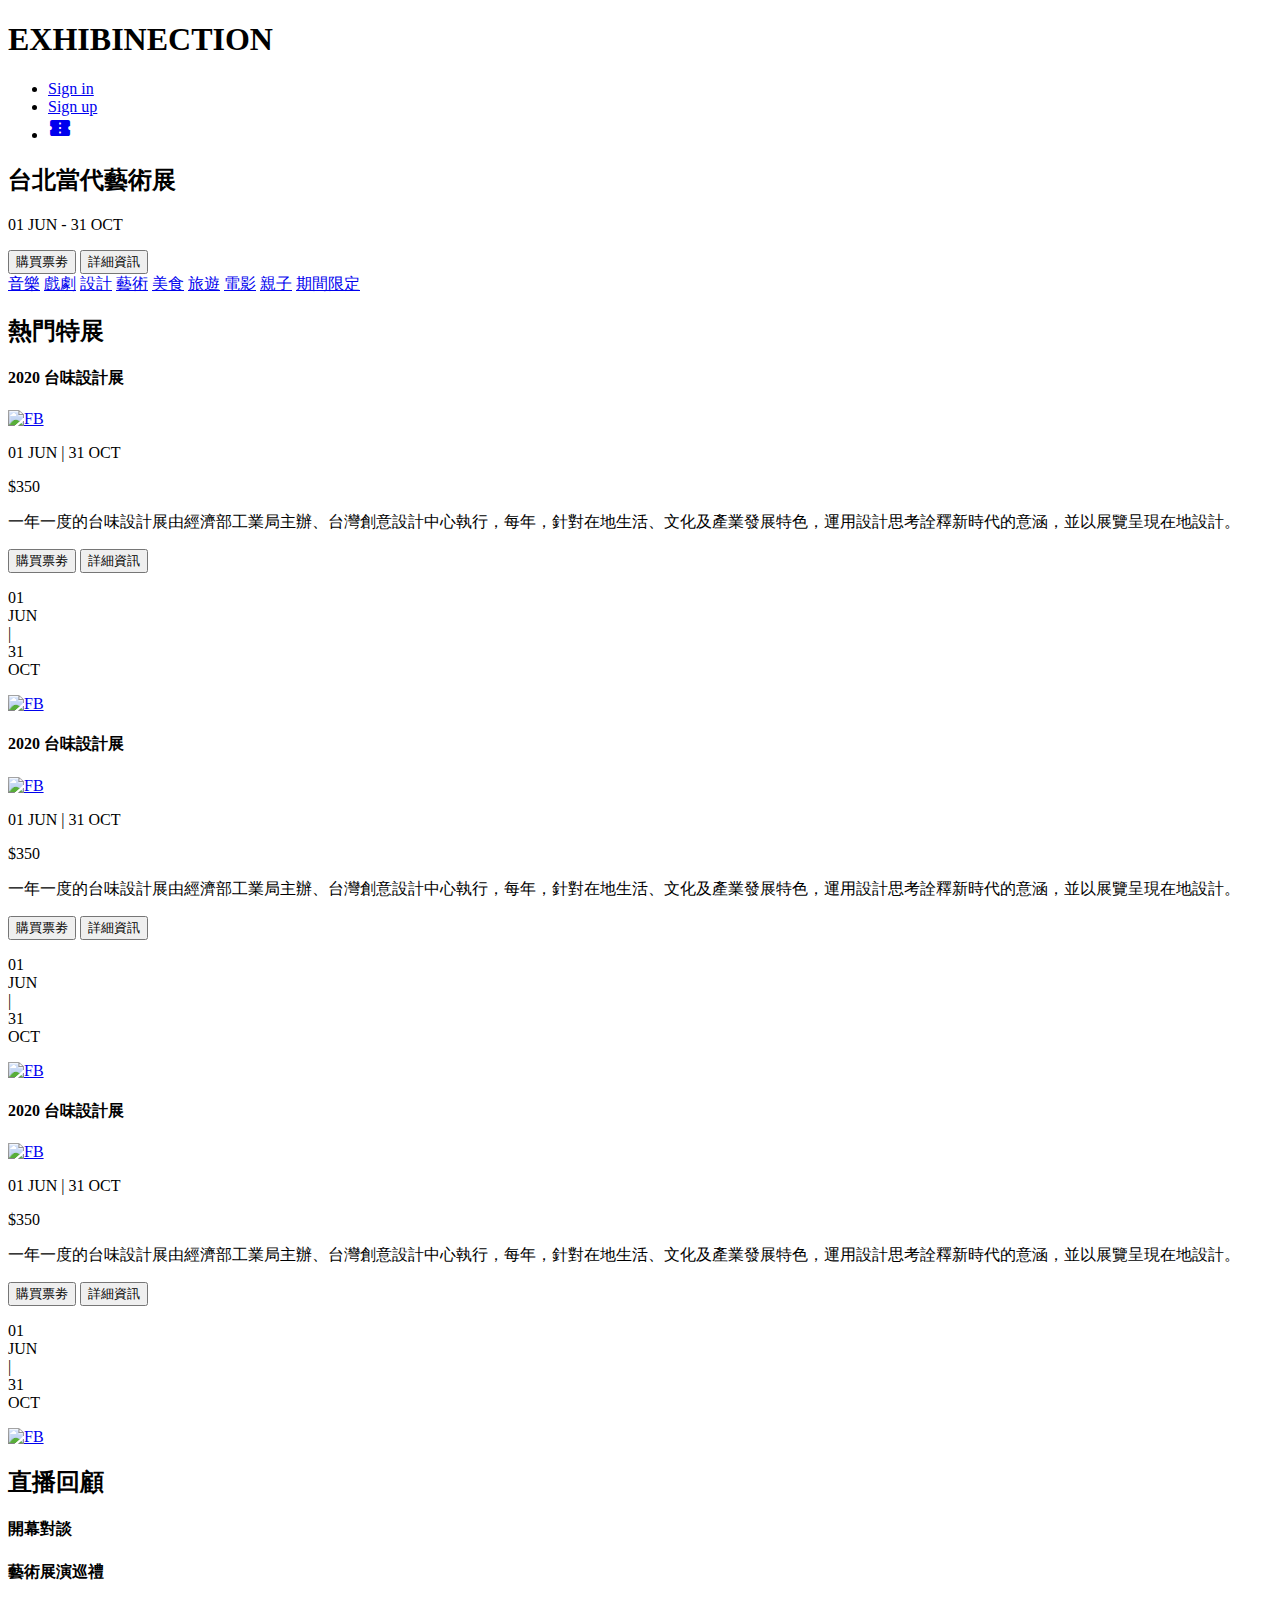
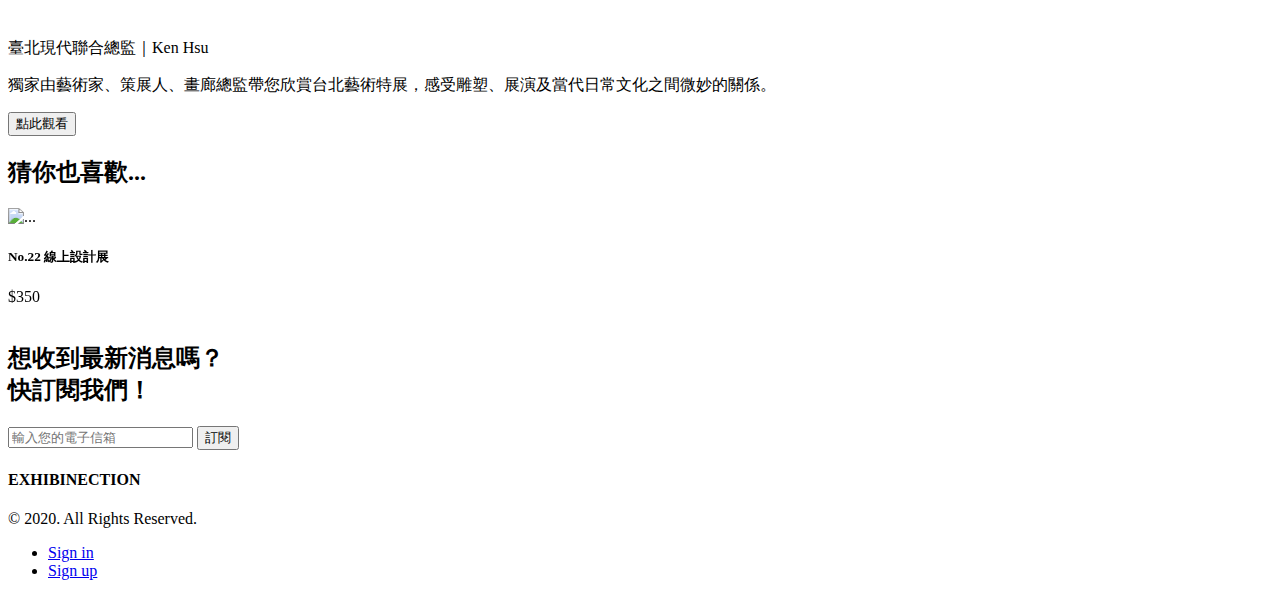
==== commit 526c63c1: "Update 2021-08-16T04:32:54.605Z" ====
--- a/index.html
+++ b/index.html
@@ -15,6 +15,7 @@
     rel="stylesheet">
   <link href="https://fonts.googleapis.com/icon?family=Material+Icons+Outlined" rel="stylesheet">
   <link href="https://fonts.googleapis.com/icon?family=Material+Icons" rel="stylesheet">
+  <link rel="stylesheet" href="https://unpkg.com/swiper/swiper-bundle.min.css" />
   <link rel="stylesheet" href="https://cdnjs.cloudflare.com/ajax/libs/font-awesome/5.13.0/css/all.min.css" />
   <link rel="stylesheet" href="./assets/style/all.css">
 </head>
@@ -144,51 +145,97 @@
         </div>
     </div>
     <h2 class="fw-bold fs-7 lh-3 ml-15 mb-2 mb-md-4">直播回顧</h2>
-    <div class="row banner__2">
-        <div class="col-md-5 bg-purple text-white">
-            <div class="d-flex">
-                <h4>開幕對談</h4>
-                <h4>藝術展演巡禮</h4>
-            </div>
-            <img src="https://raw.githubusercontent.com/hexschool/webLayoutTraining1st/master/exhibition-week6/people.png"
+    <div class="row banner__2 pe-0 ps-0 mb-md-9">
+        <div class="col-md-5 bg-purple text-white pt-11 pb-11">
+            <div class="d-flex mb-12">
+                <h4 class="fs-28 fw-bold border-end border-light pe-13">開幕對談</h4>
+                <h4 class="fs-28 fw-bold ps-13">藝術展演巡禮</h4>
+            </div>
+            <img class="mb-13" src="https://raw.githubusercontent.com/hexschool/webLayoutTraining1st/master/exhibition-week6/people.png"
                 alt="">
-            <p>臺北現代聯合總監｜Ken Hsu</p>
-            <p>獨家由藝術家、策展人、畫廊總監帶您欣賞台北藝術特展，感受雕塑、展演及當代日常文化之間微妙的關係。</p>
-            <button type="button" class="btn btn-pink me-2 ps-5 pe-5">購買票劵</button>
+            <p class="mb-2 fs-20">臺北現代聯合總監｜Ken Hsu</p>
+            <p class="mb-3">獨家由藝術家、策展人、畫廊總監帶您欣賞台北藝術特展，感受雕塑、展演及當代日常文化之間微妙的關係。</p>
+            <button type="button" class="foot-btn-1 btn btn-pink me-2 ps-5 pe-5">點此觀看</button>
         </div>
         <div class="col-md-7"></div>
+    </div>
+    <h2 class="fw-bold fs-7 lh-3 ml-15 mb-2 mb-md-4">猜你也喜歡...</h2>
+    <div class="row pe-sm-0 ps-sm-0 mb-md-10">
+        <div class="col-12 col-md-11 offset-md-1 pe-0 ps-0">
+            <div class="swiper-container mySwiper">
+                <div class="swiper-wrapper">
+                  <div class="swiper-slide">
+                    <div class="card border-0">
+                        <img src="https://github.com/hexschool/webLayoutTraining1st/blob/master/exhibition-week6/ricardo-gomez-angel-WxpnuLzqZN4-unsplash.jpg?raw=true" class="card-img-top mb-1" alt="...">
+                        <div class="card-body p-0">
+                          <h5 class="card-title fw-bold">No.22 線上設計展</h5>
+                          <p class="card-text h5 mb-1">$350</p>
+                        </div>
+                      </div>
+                  </div>
+                  <div class="swiper-slide">
+                    <div class="card border-0">
+                        <img src="https://github.com/hexschool/webLayoutTraining1st/blob/master/exhibition-week6/ricardo-gomez-angel-WxpnuLzqZN4-unsplash.jpg?raw=true" class="card-img-top mb-1" alt="...">
+                        <div class="card-body p-0">
+                          <h5 class="card-title fw-bold">No.22 線上設計展</h5>
+                          <p class="card-text h5 mb-1">$350</p>
+                        </div>
+                      </div>
+                  </div>
+                  <div class="swiper-slide">
+                    <div class="card border-0">
+                        <img src="https://github.com/hexschool/webLayoutTraining1st/blob/master/exhibition-week6/ricardo-gomez-angel-WxpnuLzqZN4-unsplash.jpg?raw=true" class="card-img-top mb-1" alt="...">
+                        <div class="card-body p-0">
+                          <h5 class="card-title fw-bold">No.22 線上設計展</h5>
+                          <p class="card-text h5 mb-1">$350</p>
+                        </div>
+                      </div>
+                  </div>
+                  <div class="swiper-slide">
+                    <div class="card border-0">
+                        <img src="https://github.com/hexschool/webLayoutTraining1st/blob/master/exhibition-week6/ricardo-gomez-angel-WxpnuLzqZN4-unsplash.jpg?raw=true" class="card-img-top mb-1" alt="...">
+                        <div class="card-body p-0">
+                          <h5 class="card-title fw-bold">No.22 線上設計展</h5>
+                          <p class="card-text h5 mb-1">$350</p>
+                        </div>
+                      </div>
+                  </div>
+                </div>
+                <div class="swiper-pagination"></div>
+            </div>
+        </div>
     </div>
 </div>
 
     <footer class="footer">
       <div class="foot-banner d-flex align-items-end pb-8">
         <div class="container">
-          <div class="row">
-            <div class="col-12 col-md-4 text-white">
-              <h2>想收到最新消息嗎？ 快訂閱我們！</h2>
+          <div class="row pe-0 ps-0">
+            <div class="col-12 col-lg-4 text-white">
+              <h2 class="mb-13">想收到最新消息嗎？<br>快訂閱我們！</h2>
               <div class="input-group mb-3">
                 <input type="text" class="form-control" placeholder="輸入您的電子信箱" aria-label="Recipient's username"
                   aria-describedby="button-addon2">
-                <button class="btn btn-pink" type="button" id="button-addon2">訂閱</button>
+                <button class="foot-btn-2 btn btn-pink" type="button" id="button-addon2">訂閱</button>
               </div>
             </div>
           </div>
         </div>
       </div>
       <div class="container">
-        <div class="d-flex justify-content-between">
-          <div class="d-flex">
-            <h4>EXHIBINECTION</h4>
-            <p>© 2020. All Rights Reserved.</p>
+        <div class="d-flex justify-content-between pt-3 pb-3 pt-md-6 pb-md-6">
+          <div class="d-flex flex-column flex-md-row align-items-md-center">
+            <h4 class="pe-md-3">EXHIBINECTION</h4>
+            <p class="mb-0">© 2020. All Rights Reserved.</p>
           </div>
-          <ul class="d-flex list-unstyled">
+          <ul class="d-none d-md-flex list-unstyled ">
             <li><a href="#" class="text-dark">Sign in</a></li>
-            <li><a href="#" class="text-dark">Sign up</a></li>
+            <li><a href="#" class="text-dark ps-md-4">Sign up</a></li>
           </ul>
         </div>
       </div>
     </footer>
-
+    <script src="https://unpkg.com/swiper/swiper-bundle.min.js"></script>
     <script src="./assets/js/vendors.js"></script>
     <script src="./assets/js/all.js"></script>
 </body>
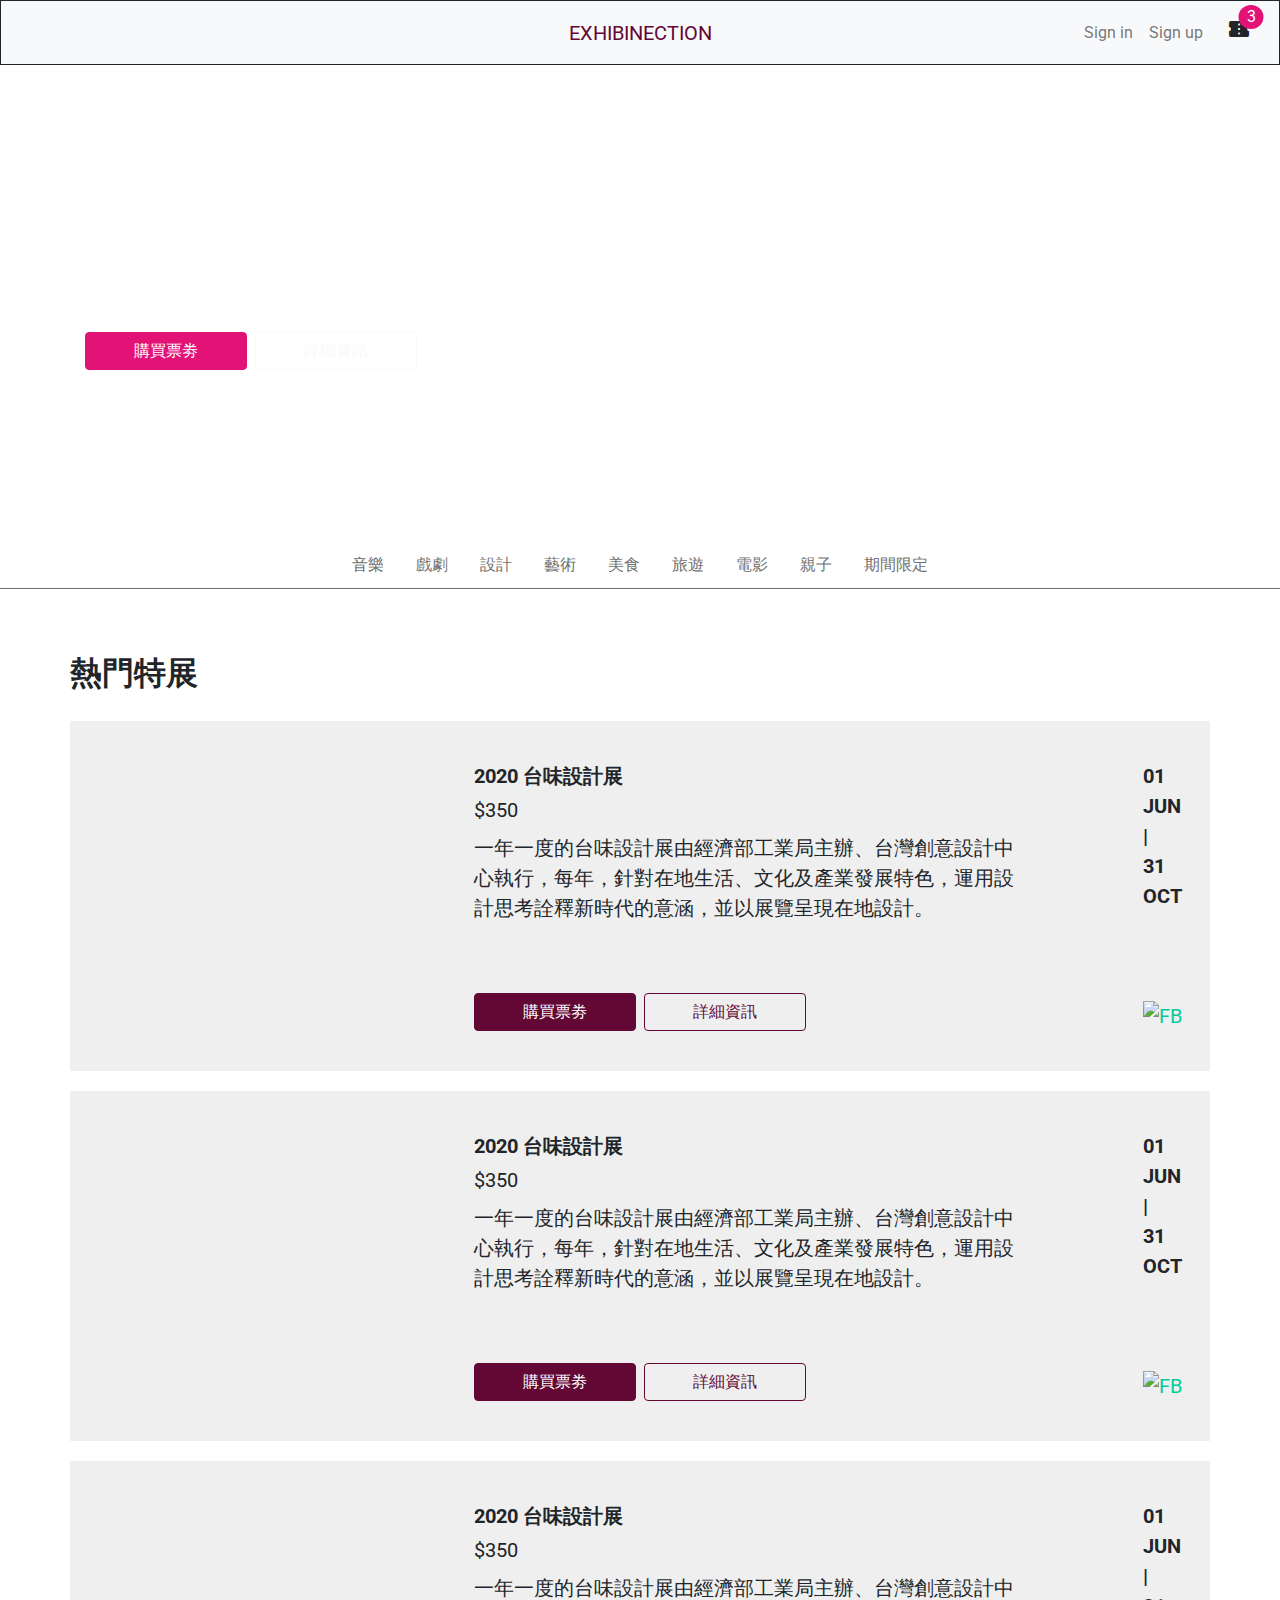
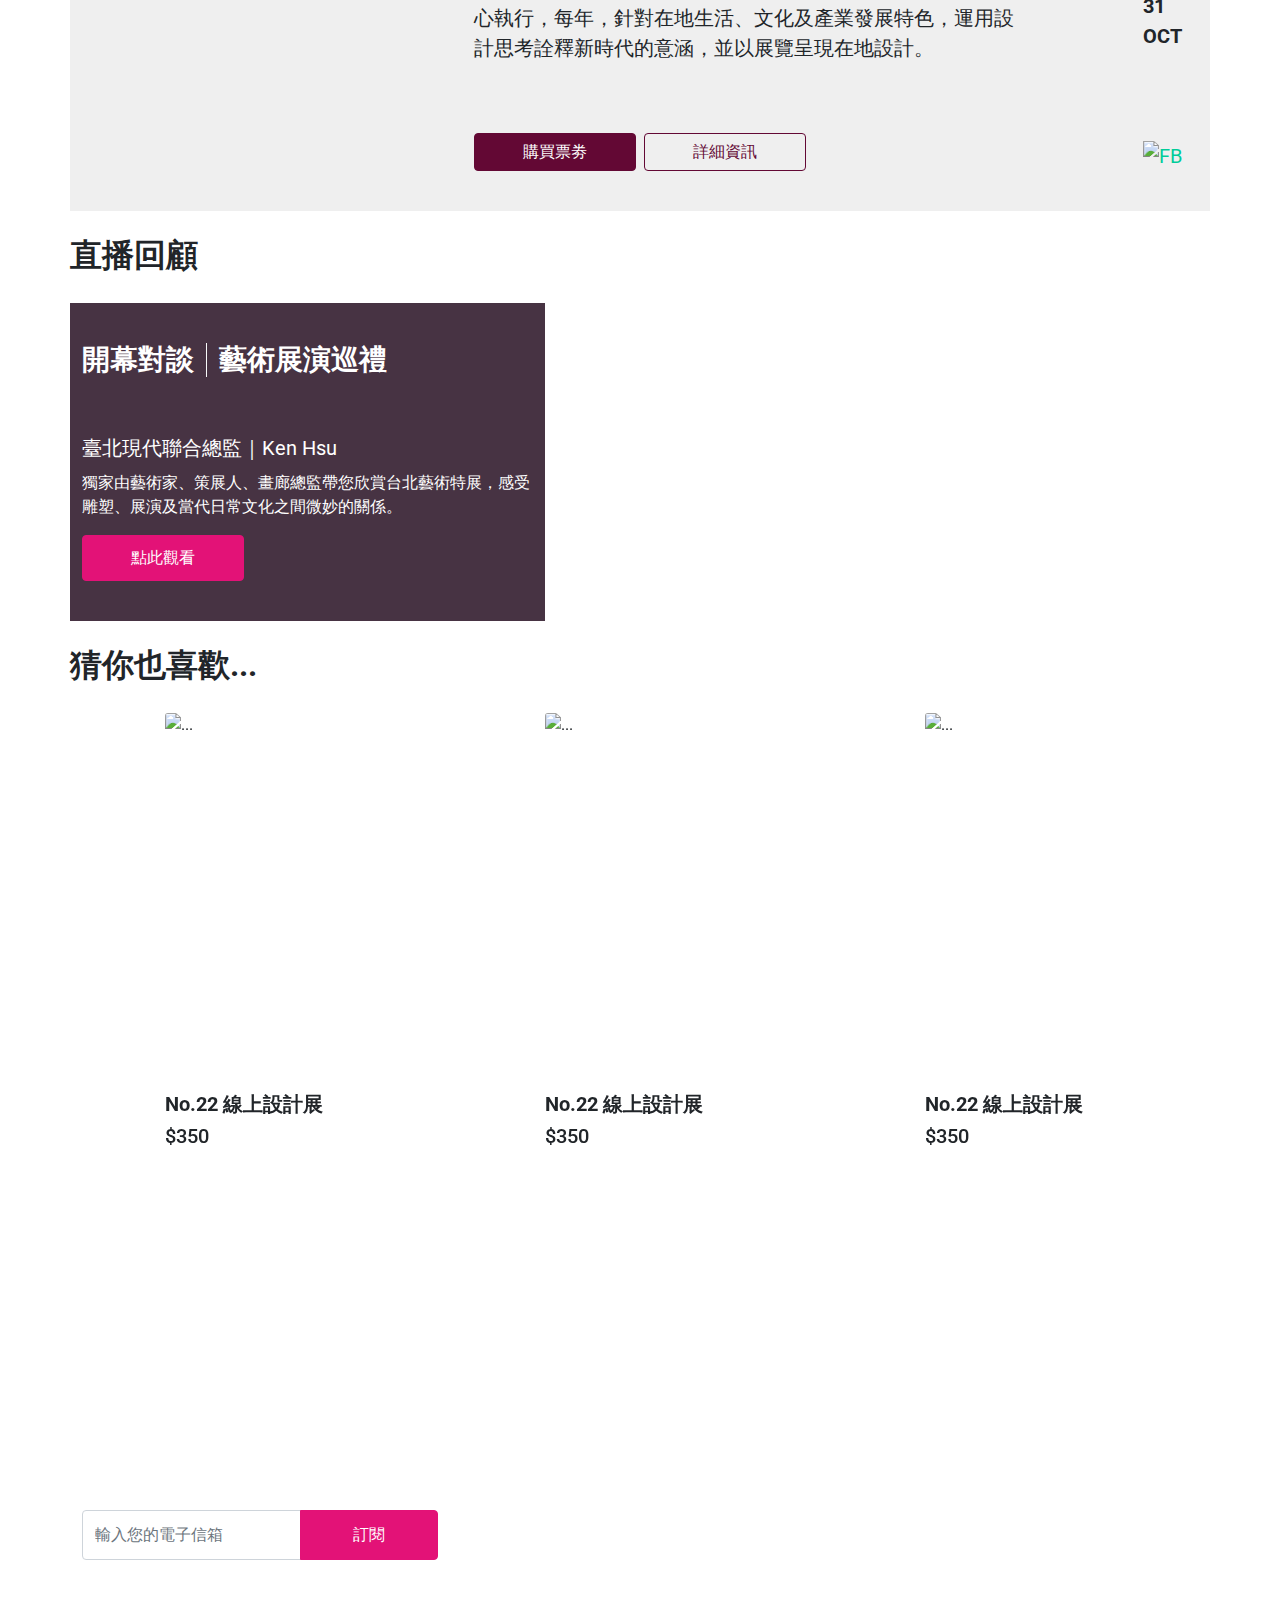
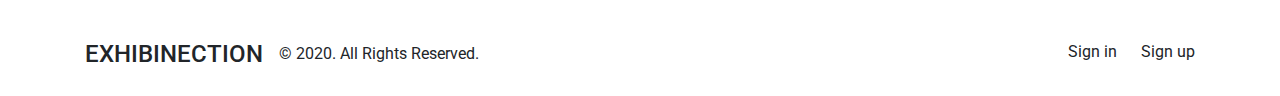
==== commit 871052ca: "Update 2021-08-18T09:55:31.335Z" ====
--- a/index.html
+++ b/index.html
@@ -22,16 +22,45 @@
 
 <body>
   <header>
-    <div class="container d-flex justify-content-center pt-6 pb-6 position-relative">
+    <nav class="navbar navbar-expand-lg navbar-light border border-dark bg-light" style="z-index:1090;">
+      <div class="container-fluid">
+        <button class="navbar-toggler" type="button" data-bs-toggle="collapse" data-bs-target="#navbarSupportedContent"
+          aria-controls="navbarSupportedContent" aria-expanded="false" aria-label="Toggle navigation">
+          <span class="navbar-toggler-icon"></span>
+        </button>
+        <a class="navbar-brand text-primary position-lg-absolute top-50 start-50 translate-lg-middle"
+          href="./index.html">EXHIBINECTION</a>
+        <a href="#" class="nav-link text-dark order-lg-3 position-relative" data-bs-toggle="offcanvas"
+          data-bs-target="#offcanvasRight" aria-controls="offcanvasRight">
+          <span class="material-icons">
+            confirmation_number
+          </span>
+          <span class="position-absolute translate-middle rounded-circle bg-pink text-white px-2">
+            3
+          </span>
+        </a>
+        <div class="collapse navbar-collapse" id="navbarSupportedContent">
+          <ul class="navbar-nav mb-2 mb-lg-0 w-100 d-flex justify-content-md-end">
+            <li class="nav-item">
+              <a class="nav-link" aria-current="page" href="#">Sign in</a>
+            </li>
+            <li class="nav-item">
+              <a class="nav-link" href="#">Sign up</a>
+            </li>
+          </ul>
+        </div>
+      </div>
+    </nav>
+    <!-- <div class="container d-flex justify-content-center pt-6 pb-6 position-relative">
       <h1 class="text-primary text-center">EXHIBINECTION</h1>
       <ul class="sign-menu d-flex justify-content-between align-items-center list-unstyled">
         <li><a href="#" class="text-dark d-none d-md-block me-md-12">Sign in</a></li>
         <li><a href="#" class="text-dark d-none d-md-block me-md-12">Sign up</a></li>
-        <li><a href="#" class="text-dark"><span class="material-icons">
+        <li><a href="#" class="text-dark position-relative"><span class="material-icons" data-bs-toggle="offcanvas" data-bs-target="#offcanvasRight" aria-controls="offcanvasRight">
               confirmation_number
-            </span></a></li>
+            </span><span class="badge bg-pink text-light rounded-circle">3</span></a></li>
       </ul>
-    </div>
+    </div> -->
     <div class="banner w-100 d-flex align-items-md-center align-items-end">
       <div class="container d-flex flex-column mb-7 mb-md-0">
         <h2 class="text-white fw-bold fs-2 mb-2">台北當代藝術展</h2>
@@ -159,53 +188,75 @@
         </div>
         <div class="col-md-7"></div>
     </div>
-    <h2 class="fw-bold fs-7 lh-3 ml-15 mb-2 mb-md-4">猜你也喜歡...</h2>
-    <div class="row pe-sm-0 ps-sm-0 mb-md-10">
+
+</div>
+
+    <div class="container">
+      <h2 class="fw-bold fs-7 lh-3 ml-15 mb-2 mb-md-4">猜你也喜歡...</h2>
+      <div class="row pe-sm-0 ps-sm-0 mb-md-10">
         <div class="col-12 col-md-11 offset-md-1 pe-0 ps-0">
-            <div class="swiper-container mySwiper">
-                <div class="swiper-wrapper">
-                  <div class="swiper-slide">
-                    <div class="card border-0">
-                        <img src="https://github.com/hexschool/webLayoutTraining1st/blob/master/exhibition-week6/ricardo-gomez-angel-WxpnuLzqZN4-unsplash.jpg?raw=true" class="card-img-top mb-1" alt="...">
-                        <div class="card-body p-0">
-                          <h5 class="card-title fw-bold">No.22 線上設計展</h5>
-                          <p class="card-text h5 mb-1">$350</p>
-                        </div>
-                      </div>
-                  </div>
-                  <div class="swiper-slide">
-                    <div class="card border-0">
-                        <img src="https://github.com/hexschool/webLayoutTraining1st/blob/master/exhibition-week6/ricardo-gomez-angel-WxpnuLzqZN4-unsplash.jpg?raw=true" class="card-img-top mb-1" alt="...">
-                        <div class="card-body p-0">
-                          <h5 class="card-title fw-bold">No.22 線上設計展</h5>
-                          <p class="card-text h5 mb-1">$350</p>
-                        </div>
-                      </div>
-                  </div>
-                  <div class="swiper-slide">
-                    <div class="card border-0">
-                        <img src="https://github.com/hexschool/webLayoutTraining1st/blob/master/exhibition-week6/ricardo-gomez-angel-WxpnuLzqZN4-unsplash.jpg?raw=true" class="card-img-top mb-1" alt="...">
-                        <div class="card-body p-0">
-                          <h5 class="card-title fw-bold">No.22 線上設計展</h5>
-                          <p class="card-text h5 mb-1">$350</p>
-                        </div>
-                      </div>
-                  </div>
-                  <div class="swiper-slide">
-                    <div class="card border-0">
-                        <img src="https://github.com/hexschool/webLayoutTraining1st/blob/master/exhibition-week6/ricardo-gomez-angel-WxpnuLzqZN4-unsplash.jpg?raw=true" class="card-img-top mb-1" alt="...">
-                        <div class="card-body p-0">
-                          <h5 class="card-title fw-bold">No.22 線上設計展</h5>
-                          <p class="card-text h5 mb-1">$350</p>
-                        </div>
-                      </div>
-                  </div>
-                </div>
-                <div class="swiper-pagination"></div>
-            </div>
-        </div>
-    </div>
-</div>
+          <div class="swiper-container mySwiper">
+            <div class="swiper-wrapper">
+              <div class="swiper-slide">
+                <div class="card border-0">
+                  <img
+                    src="https://github.com/hexschool/webLayoutTraining1st/blob/master/exhibition-week6/ricardo-gomez-angel-WxpnuLzqZN4-unsplash.jpg?raw=true"
+                    class="card-img-top mb-1" alt="...">
+                  <div class="card-body p-0">
+                    <h5 class="card-title fw-bold">No.22 線上設計展</h5>
+                    <p class="card-text h5 mb-1">$350</p>
+                  </div>
+                </div>
+              </div>
+              <div class="swiper-slide">
+                <div class="card border-0">
+                  <img
+                    src="https://github.com/hexschool/webLayoutTraining1st/blob/master/exhibition-week6/ricardo-gomez-angel-WxpnuLzqZN4-unsplash.jpg?raw=true"
+                    class="card-img-top mb-1" alt="...">
+                  <div class="card-body p-0">
+                    <h5 class="card-title fw-bold">No.22 線上設計展</h5>
+                    <p class="card-text h5 mb-1">$350</p>
+                  </div>
+                </div>
+              </div>
+              <div class="swiper-slide">
+                <div class="card border-0">
+                  <img
+                    src="https://github.com/hexschool/webLayoutTraining1st/blob/master/exhibition-week6/ricardo-gomez-angel-WxpnuLzqZN4-unsplash.jpg?raw=true"
+                    class="card-img-top mb-1" alt="...">
+                  <div class="card-body p-0">
+                    <h5 class="card-title fw-bold">No.22 線上設計展</h5>
+                    <p class="card-text h5 mb-1">$350</p>
+                  </div>
+                </div>
+              </div>
+              <div class="swiper-slide">
+                <div class="card border-0">
+                  <img
+                    src="https://github.com/hexschool/webLayoutTraining1st/blob/master/exhibition-week6/ricardo-gomez-angel-WxpnuLzqZN4-unsplash.jpg?raw=true"
+                    class="card-img-top mb-1" alt="...">
+                  <div class="card-body p-0">
+                    <h5 class="card-title fw-bold">No.22 線上設計展</h5>
+                    <p class="card-text h5 mb-1">$350</p>
+                  </div>
+                </div>
+              </div>
+            </div>
+            <div class="swiper-pagination"></div>
+          </div>
+        </div>
+      </div>
+    </div>
+
+    <div class="offcanvas offcanvas-end" tabindex="-1" id="offcanvasRight" aria-labelledby="offcanvasRightLabel">
+      <div class="offcanvas-header">
+        <h5 id="offcanvasRightLabel">Offcanvas right</h5>
+        <button type="button" class="btn-close text-reset" data-bs-dismiss="offcanvas" aria-label="Close"></button>
+      </div>
+      <div class="offcanvas-body">
+        ...
+      </div>
+    </div>
 
     <footer class="footer">
       <div class="foot-banner d-flex align-items-end pb-8">
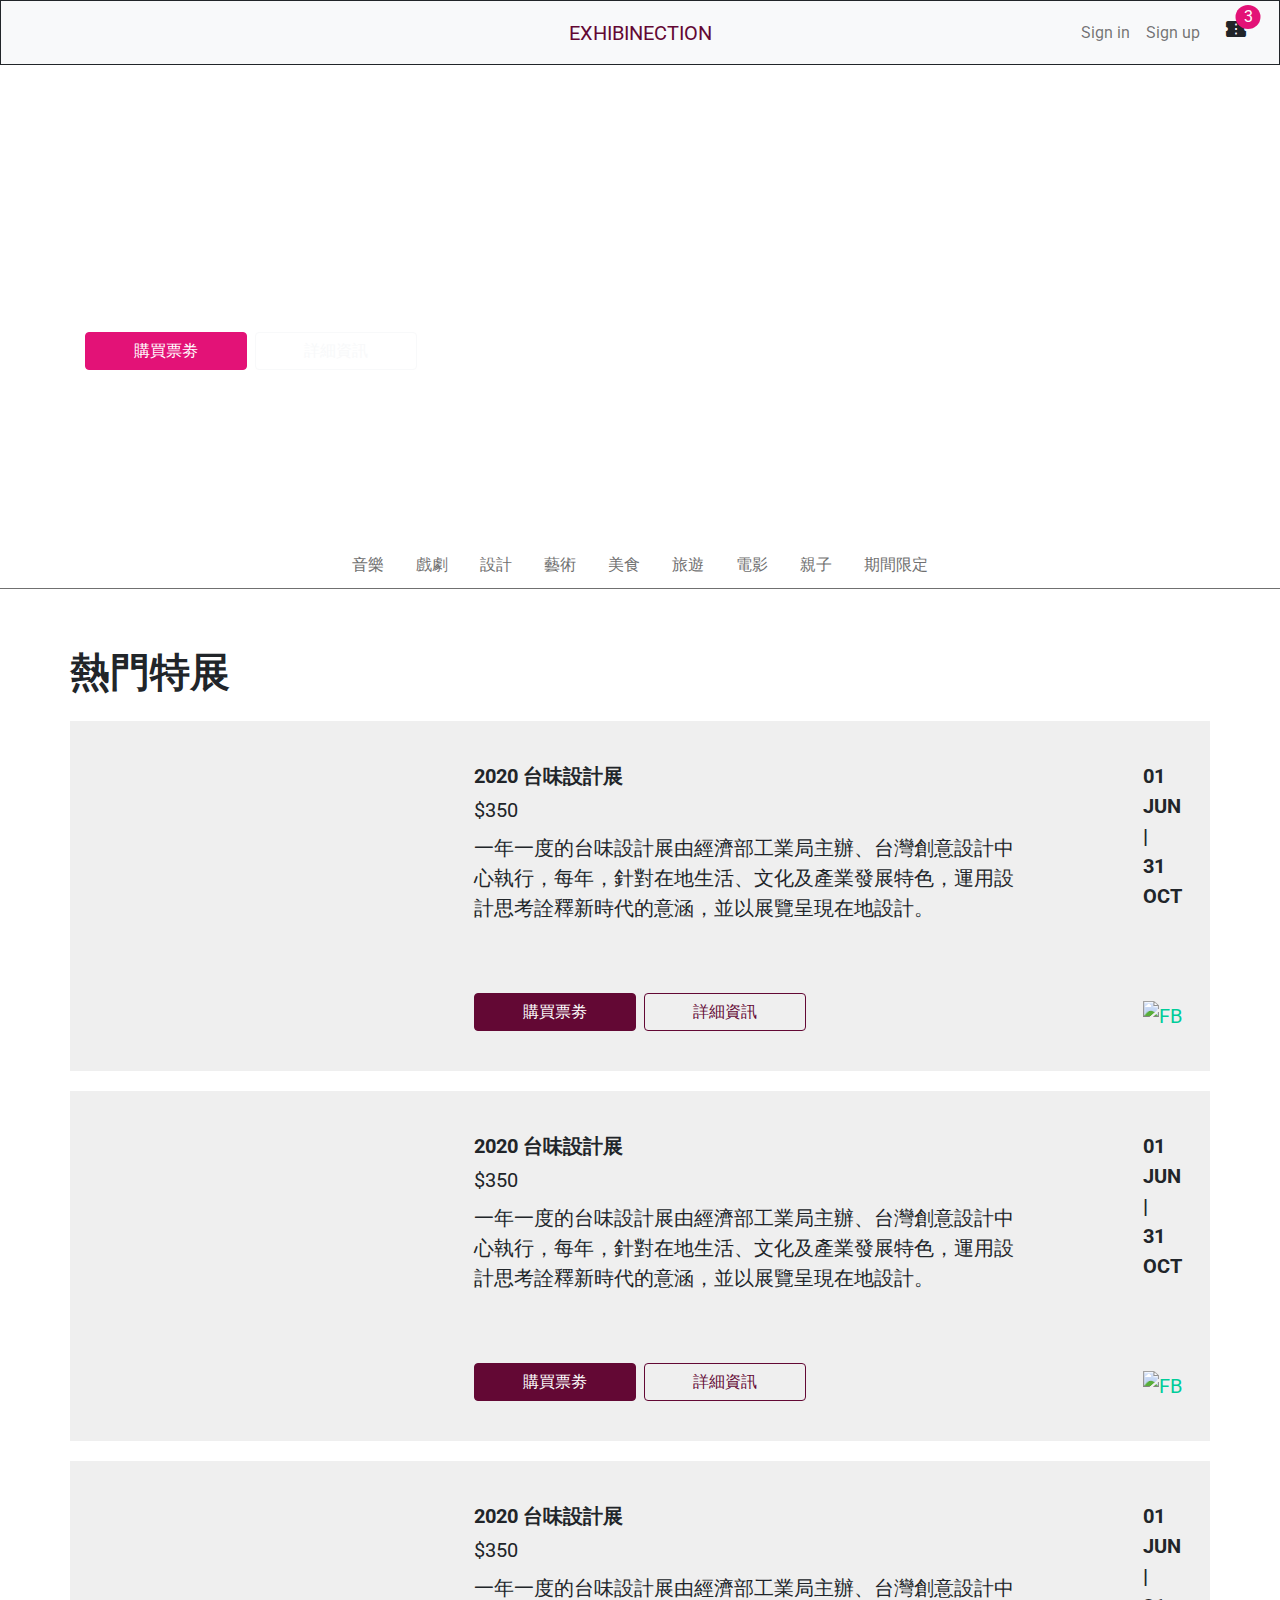
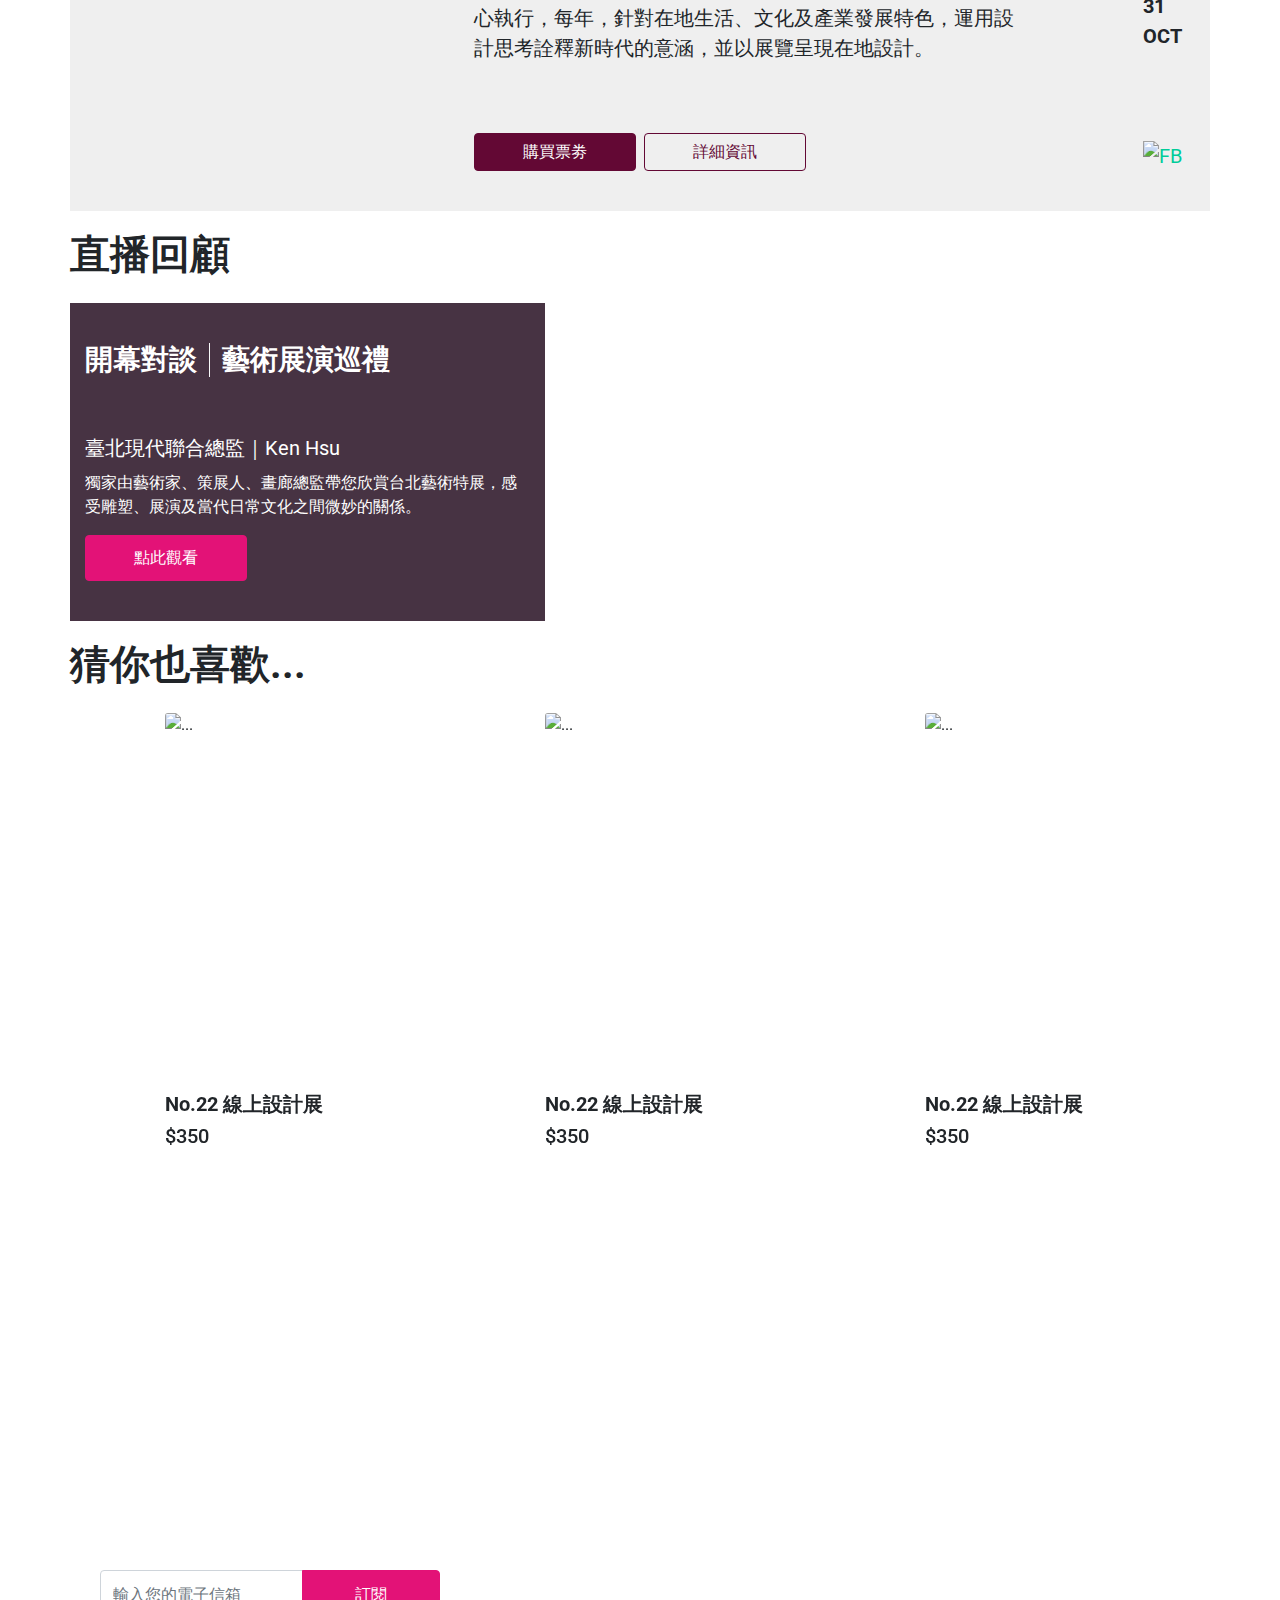
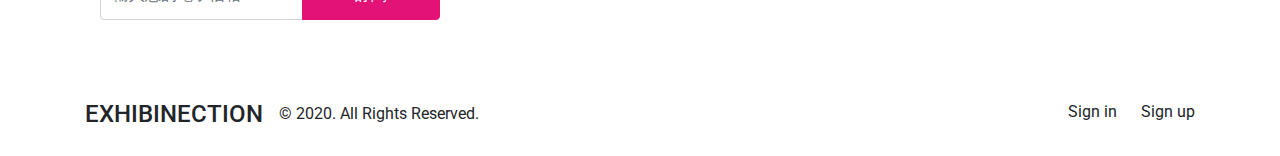
==== commit d2338ea1: "Update 2021-08-21T13:26:53.715Z" ====
--- a/index.html
+++ b/index.html
@@ -28,7 +28,7 @@
           aria-controls="navbarSupportedContent" aria-expanded="false" aria-label="Toggle navigation">
           <span class="navbar-toggler-icon"></span>
         </button>
-        <a class="navbar-brand text-primary position-lg-absolute top-50 start-50 translate-lg-middle"
+        <a class="navbar-brand text-primary position-lg-absolute top-50 start-50 translate-lg-middle me-0"
           href="./index.html">EXHIBINECTION</a>
         <a href="#" class="nav-link text-dark order-lg-3 position-relative" data-bs-toggle="offcanvas"
           data-bs-target="#offcanvasRight" aria-controls="offcanvasRight">
@@ -51,53 +51,47 @@
         </div>
       </div>
     </nav>
-    <!-- <div class="container d-flex justify-content-center pt-6 pb-6 position-relative">
-      <h1 class="text-primary text-center">EXHIBINECTION</h1>
-      <ul class="sign-menu d-flex justify-content-between align-items-center list-unstyled">
-        <li><a href="#" class="text-dark d-none d-md-block me-md-12">Sign in</a></li>
-        <li><a href="#" class="text-dark d-none d-md-block me-md-12">Sign up</a></li>
-        <li><a href="#" class="text-dark position-relative"><span class="material-icons" data-bs-toggle="offcanvas" data-bs-target="#offcanvasRight" aria-controls="offcanvasRight">
-              confirmation_number
-            </span><span class="badge bg-pink text-light rounded-circle">3</span></a></li>
-      </ul>
-    </div> -->
-    <div class="banner w-100 d-flex align-items-md-center align-items-end">
-      <div class="container d-flex flex-column mb-7 mb-md-0">
+
+  </header>
+
+  
+<div class="banner w-100 d-flex align-items-md-center align-items-end <%- display %>">
+    <div class="container d-flex flex-column mb-7 mb-md-0">
         <h2 class="text-white fw-bold fs-2 mb-2">台北當代藝術展</h2>
         <p class="text-white fw-bold fs-20 mb-3">01 JUN - 31 OCT</p>
         <div class="d-flex">
-          <button type="button" class="btn btn-pink me-3 me-md-2 ps-5 pe-5">購買票劵</button>
-          <button type="button" class="btn btn-outline-light ps-5 pe-5">詳細資訊</button>
-        </div>
-      </div>
-    </div>
-    <div class="nav-scroller mb-9 mb-md-10">
-      <nav class="container nav justify-content-md-center" aria-label="Secondary navigation">
+            <button type="button" class="btn btn-pink me-3 me-md-2 ps-5 pe-5">購買票劵</button>
+            <button type="button" class="btn btn-outline-light ps-5 pe-5">詳細資訊</button>
+        </div>
+    </div>
+</div>
+<div class="nav-scroller mb-9 mb-md-10">
+    <nav class="container nav justify-content-md-center" aria-label="Secondary navigation">
         <a class="nav-link active" aria-current="page" href="#">音樂</a>
         <a class="nav-link" href="#">戲劇</a>
-        <a class="nav-link" href="#">設計</a>
+        <a class="nav-link" href="./design.html">設計</a>
         <a class="nav-link" href="#">藝術</a>
         <a class="nav-link" href="#">美食</a>
         <a class="nav-link" href="#">旅遊</a>
         <a class="nav-link" href="#">電影</a>
         <a class="nav-link" href="#">親子</a>
         <a class="nav-link" href="#">期間限定</a>
-      </nav>
-    </div>
-  </header>
-
-  
+    </nav>
+</div>
+
 <div class="container">
     <h2 class="fw-bold fs-7 lh-3 ml-15 mb-2 mb-md-4">熱門特展</h2>
     <div class="row bg-lightgray pe-md-0 ps-md-0 pt-4 pb-4 pt-md-0 pb-md-0 mb-3 mb-md-9 position-relative">
         <div class="col-12 col-md-4 product__0 mb-2 mb-md-0"></div>
         <div class="col-12 col-md-6 justify-content-md-between ps-0 pe-0 ps-md-4">
-            <div class="product-text ps-0 pe-0 pt-md-4 pb-md-4 pt-lg-11 pb-lg-11 d-md-flex flex-md-column justify-content-md-between align-items-between">
+            <div
+                class="product-text ps-0 pe-0 pt-md-4 pb-md-4 pt-lg-11 pb-lg-11 d-md-flex flex-md-column justify-content-md-between align-items-between">
                 <div>
                     <div class="d-flex justify-content-between">
                         <h4 class="fs-20 fw-bold lh-30 mb-1">2020 台味設計展</h4>
-                        <a class="d-md-none" href="#"><img src="https://raw.githubusercontent.com/hexschool/webLayoutTraining1st/master/exhibition-week6/facebook-24px.svg"
-                            alt="FB"></a>
+                        <a class="d-md-none" href="#"><img
+                                src="https://raw.githubusercontent.com/hexschool/webLayoutTraining1st/master/exhibition-week6/facebook-24px.svg"
+                                alt="FB"></a>
                         <p class="mb-0 fw-bold d-md-none">01 JUN | 31 OCT</p>
                     </div>
                     <p class="mb-2">$350</p>
@@ -111,21 +105,25 @@
                 </div>
             </div>
         </div>
-        <div class="date col-md-1 offset-md-1 d-md-flex flex-md-column align-items-center justify-content-between pt-md-4 pb-md-4 pt-lg-11 pb-lg-11 d-none d-md-block">
+        <div
+            class="date col-md-1 offset-md-1 d-md-flex flex-md-column align-items-center justify-content-between pt-md-4 pb-md-4 pt-lg-11 pb-lg-11 d-none d-md-block">
             <p class="mb-0 fw-bold">01<br>JUN<br>|<br>31<br>OCT</p>
-            <a href="#"><img src="https://raw.githubusercontent.com/hexschool/webLayoutTraining1st/master/exhibition-week6/facebook-24px.svg"
-                alt="FB"></a>
+            <a href="#"><img
+                    src="https://raw.githubusercontent.com/hexschool/webLayoutTraining1st/master/exhibition-week6/facebook-24px.svg"
+                    alt="FB"></a>
         </div>
     </div>
     <div class="row bg-lightgray pe-md-0 ps-md-0 pt-4 pb-4 pt-md-0 pb-md-0 mb-3 mb-md-9 position-relative">
         <div class="col-12 col-md-4 product__1 mb-2 mb-md-0"></div>
         <div class="col-12 col-md-6 justify-content-md-between ps-0 pe-0 ps-md-4">
-            <div class="product-text ps-0 pe-0 pt-md-4 pb-md-4 pt-lg-11 pb-lg-11 d-md-flex flex-md-column justify-content-md-between align-items-between">
+            <div
+                class="product-text pt-md-4 pb-md-4 pt-lg-11 pb-lg-11 d-md-flex flex-md-column justify-content-md-between align-items-between">
                 <div>
                     <div class="d-flex justify-content-between">
                         <h4 class="fs-20 fw-bold lh-30 mb-1">2020 台味設計展</h4>
-                        <a class="d-md-none" href="#"><img src="https://raw.githubusercontent.com/hexschool/webLayoutTraining1st/master/exhibition-week6/facebook-24px.svg"
-                            alt="FB"></a>
+                        <a class="d-md-none" href="#"><img
+                                src="https://raw.githubusercontent.com/hexschool/webLayoutTraining1st/master/exhibition-week6/facebook-24px.svg"
+                                alt="FB"></a>
                         <p class="mb-0 fw-bold d-md-none">01 JUN | 31 OCT</p>
                     </div>
                     <p class="mb-2">$350</p>
@@ -139,21 +137,25 @@
                 </div>
             </div>
         </div>
-        <div class="date col-md-1 offset-md-1 d-md-flex flex-md-column align-items-center justify-content-between pt-md-4 pb-md-4 pt-lg-11 pb-lg-11 d-none d-md-block">
+        <div
+            class="date col-md-1 offset-md-1 d-md-flex flex-md-column align-items-center justify-content-between pt-md-4 pb-md-4 pt-lg-11 pb-lg-11 d-none d-md-block">
             <p class="mb-0 fw-bold">01<br>JUN<br>|<br>31<br>OCT</p>
-            <a href="#"><img src="https://raw.githubusercontent.com/hexschool/webLayoutTraining1st/master/exhibition-week6/facebook-24px.svg"
-                alt="FB"></a>
+            <a href="#"><img
+                    src="https://raw.githubusercontent.com/hexschool/webLayoutTraining1st/master/exhibition-week6/facebook-24px.svg"
+                    alt="FB"></a>
         </div>
     </div>
     <div class="row bg-lightgray pe-md-0 ps-md-0 pt-4 pb-4 pt-md-0 pb-md-0 mb-3 mb-md-9 position-relative">
         <div class="col-12 col-md-4 product__2 mb-2 mb-md-0"></div>
         <div class="col-12 col-md-6 justify-content-md-between ps-0 pe-0 ps-md-4">
-            <div class="product-text ps-0 pe-0 pt-md-4 pb-md-4 pt-lg-11 pb-lg-11 d-md-flex flex-md-column justify-content-md-between align-items-between">
+            <div
+                class="product-text ps-0 pe-0 pt-md-4 pb-md-4 pt-lg-11 pb-lg-11 d-md-flex flex-md-column justify-content-md-between align-items-between">
                 <div>
                     <div class="d-flex justify-content-between">
                         <h4 class="fs-20 fw-bold lh-30 mb-1">2020 台味設計展</h4>
-                        <a class="d-md-none" href="#"><img src="https://raw.githubusercontent.com/hexschool/webLayoutTraining1st/master/exhibition-week6/facebook-24px.svg"
-                            alt="FB"></a>
+                        <a class="d-md-none" href="#"><img
+                                src="https://raw.githubusercontent.com/hexschool/webLayoutTraining1st/master/exhibition-week6/facebook-24px.svg"
+                                alt="FB"></a>
                         <p class="mb-0 fw-bold d-md-none">01 JUN | 31 OCT</p>
                     </div>
                     <p class="mb-2">$350</p>
@@ -167,20 +169,23 @@
                 </div>
             </div>
         </div>
-        <div class="date col-md-1 offset-md-1 d-md-flex flex-md-column align-items-center justify-content-between pt-md-4 pb-md-4 pt-lg-11 pb-lg-11 d-none d-md-block">
+        <div
+            class="date col-md-1 offset-md-1 d-md-flex flex-md-column align-items-center justify-content-between pt-md-4 pb-md-4 pt-lg-11 pb-lg-11 d-none d-md-block">
             <p class="mb-0 fw-bold">01<br>JUN<br>|<br>31<br>OCT</p>
-            <a href="#"><img src="https://raw.githubusercontent.com/hexschool/webLayoutTraining1st/master/exhibition-week6/facebook-24px.svg"
-                alt="FB"></a>
+            <a href="#"><img
+                    src="https://raw.githubusercontent.com/hexschool/webLayoutTraining1st/master/exhibition-week6/facebook-24px.svg"
+                    alt="FB"></a>
         </div>
     </div>
     <h2 class="fw-bold fs-7 lh-3 ml-15 mb-2 mb-md-4">直播回顧</h2>
-    <div class="row banner__2 pe-0 ps-0 mb-md-9">
+    <div class="row banner__2 mb-md-9 pe-0 ps-0">
         <div class="col-md-5 bg-purple text-white pt-11 pb-11">
             <div class="d-flex mb-12">
                 <h4 class="fs-28 fw-bold border-end border-light pe-13">開幕對談</h4>
                 <h4 class="fs-28 fw-bold ps-13">藝術展演巡禮</h4>
             </div>
-            <img class="mb-13" src="https://raw.githubusercontent.com/hexschool/webLayoutTraining1st/master/exhibition-week6/people.png"
+            <img class="mb-13"
+                src="https://raw.githubusercontent.com/hexschool/webLayoutTraining1st/master/exhibition-week6/people.png"
                 alt="">
             <p class="mb-2 fs-20">臺北現代聯合總監｜Ken Hsu</p>
             <p class="mb-3">獨家由藝術家、策展人、畫廊總監帶您欣賞台北藝術特展，感受雕塑、展演及當代日常文化之間微妙的關係。</p>
@@ -191,7 +196,7 @@
 
 </div>
 
-    <div class="container">
+    <div class="container ">
       <h2 class="fw-bold fs-7 lh-3 ml-15 mb-2 mb-md-4">猜你也喜歡...</h2>
       <div class="row pe-sm-0 ps-sm-0 mb-md-10">
         <div class="col-12 col-md-11 offset-md-1 pe-0 ps-0">
@@ -253,15 +258,127 @@
         <h5 id="offcanvasRightLabel">Offcanvas right</h5>
         <button type="button" class="btn-close text-reset" data-bs-dismiss="offcanvas" aria-label="Close"></button>
       </div>
-      <div class="offcanvas-body">
-        ...
-      </div>
-    </div>
-
-    <footer class="footer">
+      <div class="offcanvas-body bg-dark">
+        <h3 class="text-white mt-9 mb-13">Chart List</h3>
+        <div class="card pb-3 mb-3">
+          <button type="button" class="btn-close text-reset ms-1 mt-1 mb-2" data-bs-dismiss="offcanvas" aria-label="Close"></button>
+          <div class="row g-0 ps-15 pe-15">
+            <div class="col-5 col-md-3 me-md-3">
+              <img
+                src="https://raw.githubusercontent.com/hexschool/webLayoutTraining1st/master/exhibition-week6/alina-grubnyak-R84Oy89aNKs-unsplash.jpg"
+                alt="exhibition" class="img-fluid img-box03">
+            </div>
+            <div class="col-6 col-md-5">
+              <div class="card-body d-flex flex-column justify-content-between p-0">
+                <div class="">
+                  <p class="card-title fw-bold mb-1">2020 台味設計展</p>
+                  <p class="card-text">01 JUN — 31 OCT</p>
+                  <p class="card-text">全票</p>
+                </div>
+                <h3>NT$350</h>
+              </div>
+            </div>
+            <div class="col-1 col-md-3">
+              <div class="card-body d-flex flex-column flex-md-row-reverse justify-content-center align-items-center p-0">
+                <button class="border-0 bg-transparent">
+                  <span class="material-icons-outlined">
+                    add
+                  </span>
+                </button>
+                <p class="fw-bold">01</p>
+                <button class="border-0 bg-transparent">
+                  <span class="material-icons-outlined">
+                    remove
+                  </span>
+                </button>  
+              </div>
+            </div>
+          </div>
+        </div>
+        <div class="card pb-3 mb-3">
+          <button type="button" class="btn-close text-reset ms-1 mt-1 mb-2" data-bs-dismiss="offcanvas" aria-label="Close"></button>
+          <div class="row g-0 ps-15 pe-15">
+            <div class="col-5 col-md-3 me-md-3">
+              <img
+                src="https://raw.githubusercontent.com/hexschool/webLayoutTraining1st/master/exhibition-week6/alina-grubnyak-R84Oy89aNKs-unsplash.jpg"
+                alt="exhibition" class="img-fluid img-box03">
+            </div>
+            <div class="col-6 col-md-5">
+              <div class="card-body d-flex flex-column justify-content-between p-0">
+                <div class="">
+                  <p class="card-title fw-bold mb-1">2020 台味設計展</p>
+                  <p class="card-text">01 JUN — 31 OCT</p>
+                  <p class="card-text">全票</p>
+                </div>
+                <h3>NT$350</h>
+              </div>
+            </div>
+            <div class="col-1 col-md-3">
+              <div class="card-body d-flex flex-column flex-md-row-reverse justify-content-center align-items-center p-0">
+                <button class="border-0 bg-transparent">
+                  <span class="material-icons-outlined">
+                    add
+                  </span>
+                </button>
+                <p class="fw-bold">01</p>
+                <button class="border-0 bg-transparent">
+                  <span class="material-icons-outlined">
+                    remove
+                  </span>
+                </button>  
+              </div>
+            </div>
+          </div>
+        </div>
+        <div class="card pb-3 mb-3">
+          <button type="button" class="btn-close text-reset ms-1 mt-1 mb-2" data-bs-dismiss="offcanvas" aria-label="Close"></button>
+          <div class="row g-0 ps-15 pe-15">
+            <div class="col-5 col-md-3 me-md-3">
+              <img
+                src="https://raw.githubusercontent.com/hexschool/webLayoutTraining1st/master/exhibition-week6/alina-grubnyak-R84Oy89aNKs-unsplash.jpg"
+                alt="exhibition" class="img-fluid img-box03">
+            </div>
+            <div class="col-6 col-md-5">
+              <div class="card-body d-flex flex-column justify-content-between p-0">
+                <div class="">
+                  <p class="card-title fw-bold mb-1">2020 台味設計展</p>
+                  <p class="card-text">01 JUN — 31 OCT</p>
+                  <p class="card-text">全票</p>
+                </div>
+                <h3>NT$350</h>
+              </div>
+            </div>
+            <div class="col-1 col-md-3">
+              <div class="card-body d-flex flex-column flex-md-row-reverse justify-content-center align-items-center p-0">
+                <button class="border-0 bg-transparent">
+                  <span class="material-icons-outlined">
+                    add
+                  </span>
+                </button>
+                <p class="fw-bold">01</p>
+                <button class="border-0 bg-transparent">
+                  <span class="material-icons-outlined">
+                    remove
+                  </span>
+                </button>  
+              </div>
+            </div>
+          </div>
+        </div>
+      </div>
+      <div class="offcanvas-footer bg-dark ps-3 pe-3">
+        <div class="d-flex justify-content-between align-items-center pt-8 pb-8 text-white">
+          <h3>小計</h3>
+          <p class="fs-5">NT$1050</p>
+          <a class="btn btn-white bg-light text-primary" href="check01.html">前往結帳</a>
+        </div>
+      </div>
+    </div>
+
+    <footer class="footer ">
       <div class="foot-banner d-flex align-items-end pb-8">
         <div class="container">
-          <div class="row pe-0 ps-0">
+          <div class="row">
             <div class="col-12 col-lg-4 text-white">
               <h2 class="mb-13">想收到最新消息嗎？<br>快訂閱我們！</h2>
               <div class="input-group mb-3">
